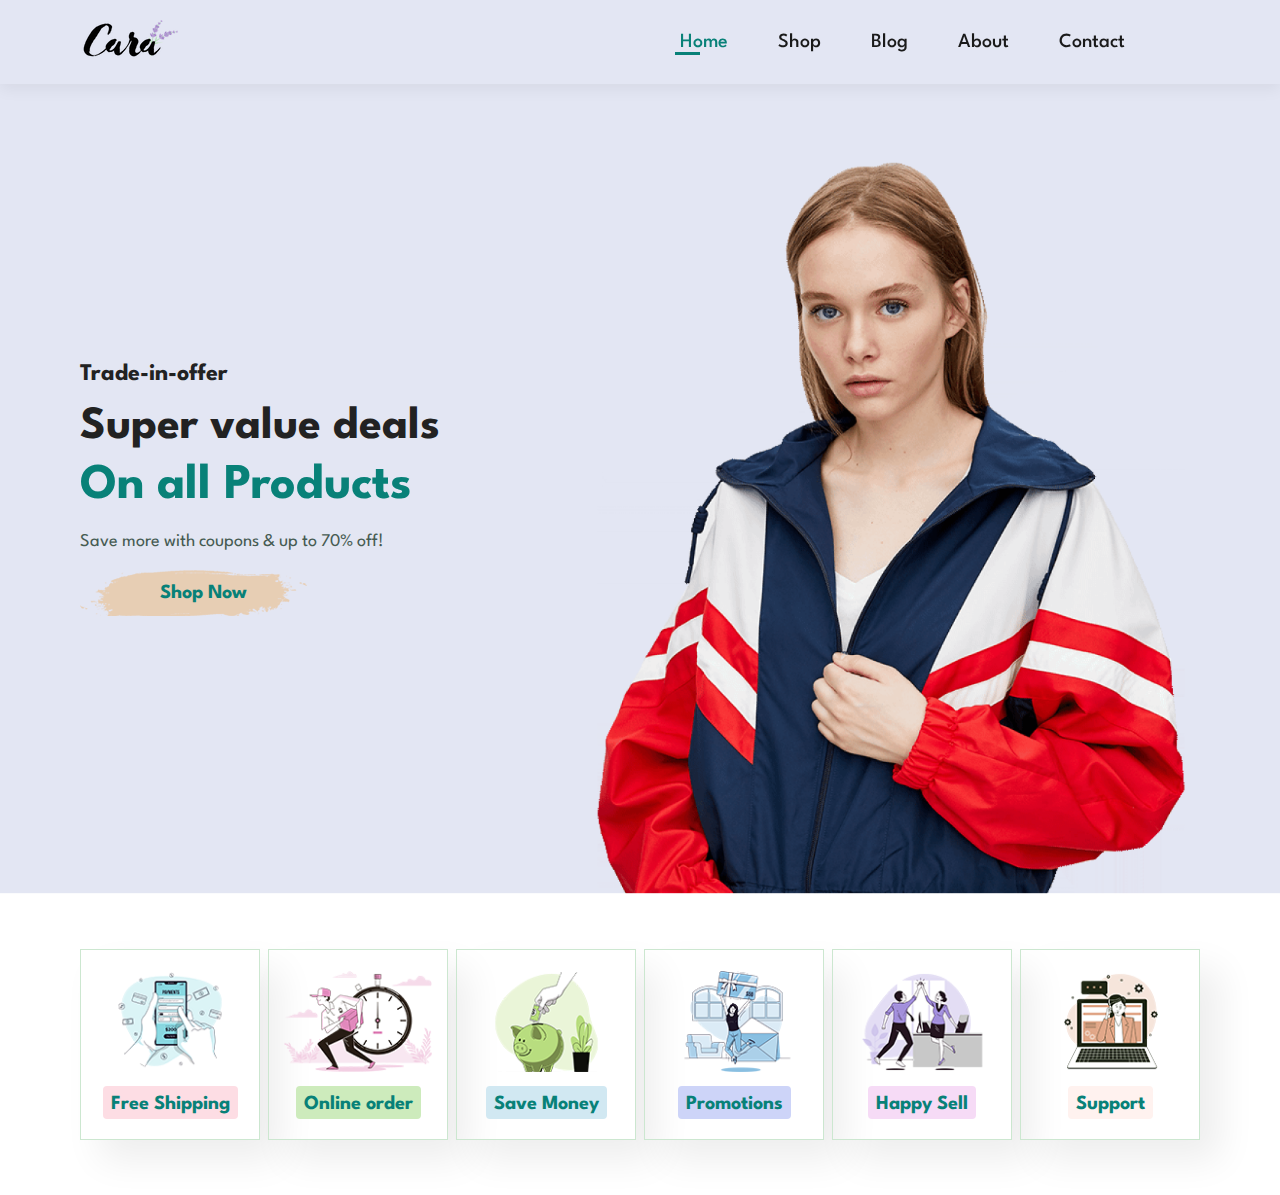
==== index.html @ bce22984 "Created hero section and features section and added some styling" ====
<!DOCTYPE html>
<html lang="en">
<head>
    <meta charset="UTF-8">
    <meta http-equiv="X-UA-Compatible" content="IE=edge">
    <meta name="viewport" content="width=device-width, initial-scale=1.0">
    <title>Document</title>
    <!-- CSS -->
    <link rel="stylesheet" href="style.css">
    <!-- Fontawesome -->
    <link rel="stylesheet" href="https://cdnjs.cloudflare.com/ajax/libs/font-awesome/6.4.0/css/all.min.css" integrity="sha512-iecdLmaskl7CVkqkXNQ/ZH/XLlvWZOJyj7Yy7tcenmpD1ypASozpmT/E0iPtmFIB46ZmdtAc9eNBvH0H/ZpiBw==" crossorigin="anonymous" referrerpolicy="no-referrer" />
</head>
<body>
    <!-- Header Section-->
    <section id="header">
        <a href="#"><img src="/img/logo.png"
            class="logo" alt=""></a>

            <div class="nav"></div>
            <ul id="navbar">
                <li></li>
                <li><a class="active" href="index.html">Home</a></li>
                <li><a href="shop.html">Shop</a></li>
                <li><a href="blog.html">Blog</a></li>
                <li><a href="about.html">About</a></li>
                <li><a href="contact.html">Contact</a></li>
                <li><a href="cart.html"><i class="fa-light fa-cart-shopping"></i></a></li>
            </ul>
    </section>

    <!-- Hero Section -->
    <section id="hero">
    <h4>Trade-in-offer</h4>
    <h2>Super value deals</h2>
    <h1>On all Products</h1>
    <p>Save more with coupons & up to 70% off!</p>
    <button>Shop Now</button>
</section>

    <!-- features section -->
    <section id="features">
        <div class="fe-box">
            <img src="/img/features/f1.png" alt="">
            <h6>Free Shipping</h6>
        </div>
        <div class="fe-box">
            <img src="/img/features/f2.png" alt="">
            <h6>Online order</h6>
        </div>
        <div class="fe-box">
            <img src="/img/features/f3.png" alt="">
            <h6>Save Money</h6>
        </div>
        <div class="fe-box">
            <img src="/img/features/f4.png" alt="">
            <h6>Promotions</h6>
        </div>
        <div class="fe-box">
            <img src="/img/features/f5.png" alt="">
            <h6>Happy Sell</h6>
        </div>
        <div class="fe-box">
            <img src="/img/features/f6.png" alt="">
            <h6>Support</h6>
        </div>
    </section>
    <!-- Script -->
    <script src="script.js"></script>
</body>
</html>
---- style.css ----
@import url('https://fonts.googleapis.com/css2?family=League+Spartan:wght@100;200;300;400;500;600;700;800;900&display=swap');
*{
    margin: 0;
    padding: 0;
    box-sizing: border-box;
    font-family: 'League Spartan', sans-serif;
}
h1{
    font-size: 50px;
    line-height: 64px;
    color: #222;
}
h2{
    font-size: 46px;
    line-height: 54px;
    color: #222;
}
h6{
    font-size: 20px;
    color: #222;
}
h4{
    font-size: 24px;
    color: #222;
}
p{
    font-size: 18px;
    color: #465b52;
    margin: 15px 0px 20px 0px;
}
body{
    width: 100%;
}
/* header start */
#header{
    display: flex;
    align-items: center;
    justify-content: space-between;
    padding: 20px 80px;
    background-color: #e3e6f3;
    box-shadow: 0 5px 15px rgba(0,0,0,0.06);
    z-index: 999;
    position: sticky;
    top: 0;
    left: 0;
}
#navbar{
    display: flex;
    align-items: center;
    justify-content: center;
}
#navbar li{
    list-style: none;
    padding:0 25px;
    position: relative;
}
#navbar li a{
    text-decoration: none;
    font-size: 20px;
    font-weight: 500;
    color: #1a1a1a;  
    cursor: pointer;
    transition: 0.3s ease;
}
#navbar li a:hover{
    color: #088178;
}
#navbar li a.active{
    color: #088178;
}
#navbar li a.active::before,
#navbar li a:hover::before{
    content:"";
    width: 25%;
    height: 3px;
    background: #088178;
    position: absolute;
    bottom: -4px;
    left: 20px;
}
/* hero section */
#hero{
    background-image: url(/img/hero4.png);
    width: 100%;
    height: 90vh;
    background-size: cover;
    background-position:top 25% right 0;
    padding:0px 80px;
    display: flex;
    flex-direction: column;
    align-items: flex-start;
    justify-content: center;

}
#hero h4{
    padding-bottom: 15px;
}
#hero h1{
color: #088178;
}
#hero button{
    background-image: url(/img/button.png);
    background-color: transparent;
    color: #088178;
    border: 0;
    padding: 14px 80px 14px 80px;
    background-repeat: no-repeat;
    cursor: pointer;
    font-size: 20px;
    font-weight: 700;
}
/* Features section */
#features{
    padding: 40px 80px;
    display: flex;
    align-items: center;
    justify-content: space-between;
    flex-wrap: wrap;
}
#features .fe-box{
    width: 180px;
    text-align: center;
    padding: 20px 15px;
    box-shadow: 20px 20px 35px rgba(0,0,0, 0.07);
    border: 1px solid #cce7d0;
    margin: 15px 0px;
    transition: 0.3s ease;
}
#features .fe-box:hover{
    box-shadow: 10px 10px 54px rgba(70,62,221,0.18);
}
#features .fe-box img{
    width: 100%;
    margin-bottom: 10px;
}
#features .fe-box h6{
    padding: 9px 8px 6px 8px;
    border-radius:4px ;
    color: #088178;
    background-color: #fddde4;
    display: inline-block;
}
#features .fe-box:nth-child(2) h6{
    background-color: #cdebbc;
}
#features .fe-box:nth-child(3) h6{
    background-color: #d1e8f2;
}
#features .fe-box:nth-child(4) h6{
    background-color: #cdd4f8;
}
#features .fe-box:nth-child(5) h6{
    background-color: #f6dbf6;
}
#features .fe-box:nth-child(6) h6{
    background-color: #fff2ef;
}
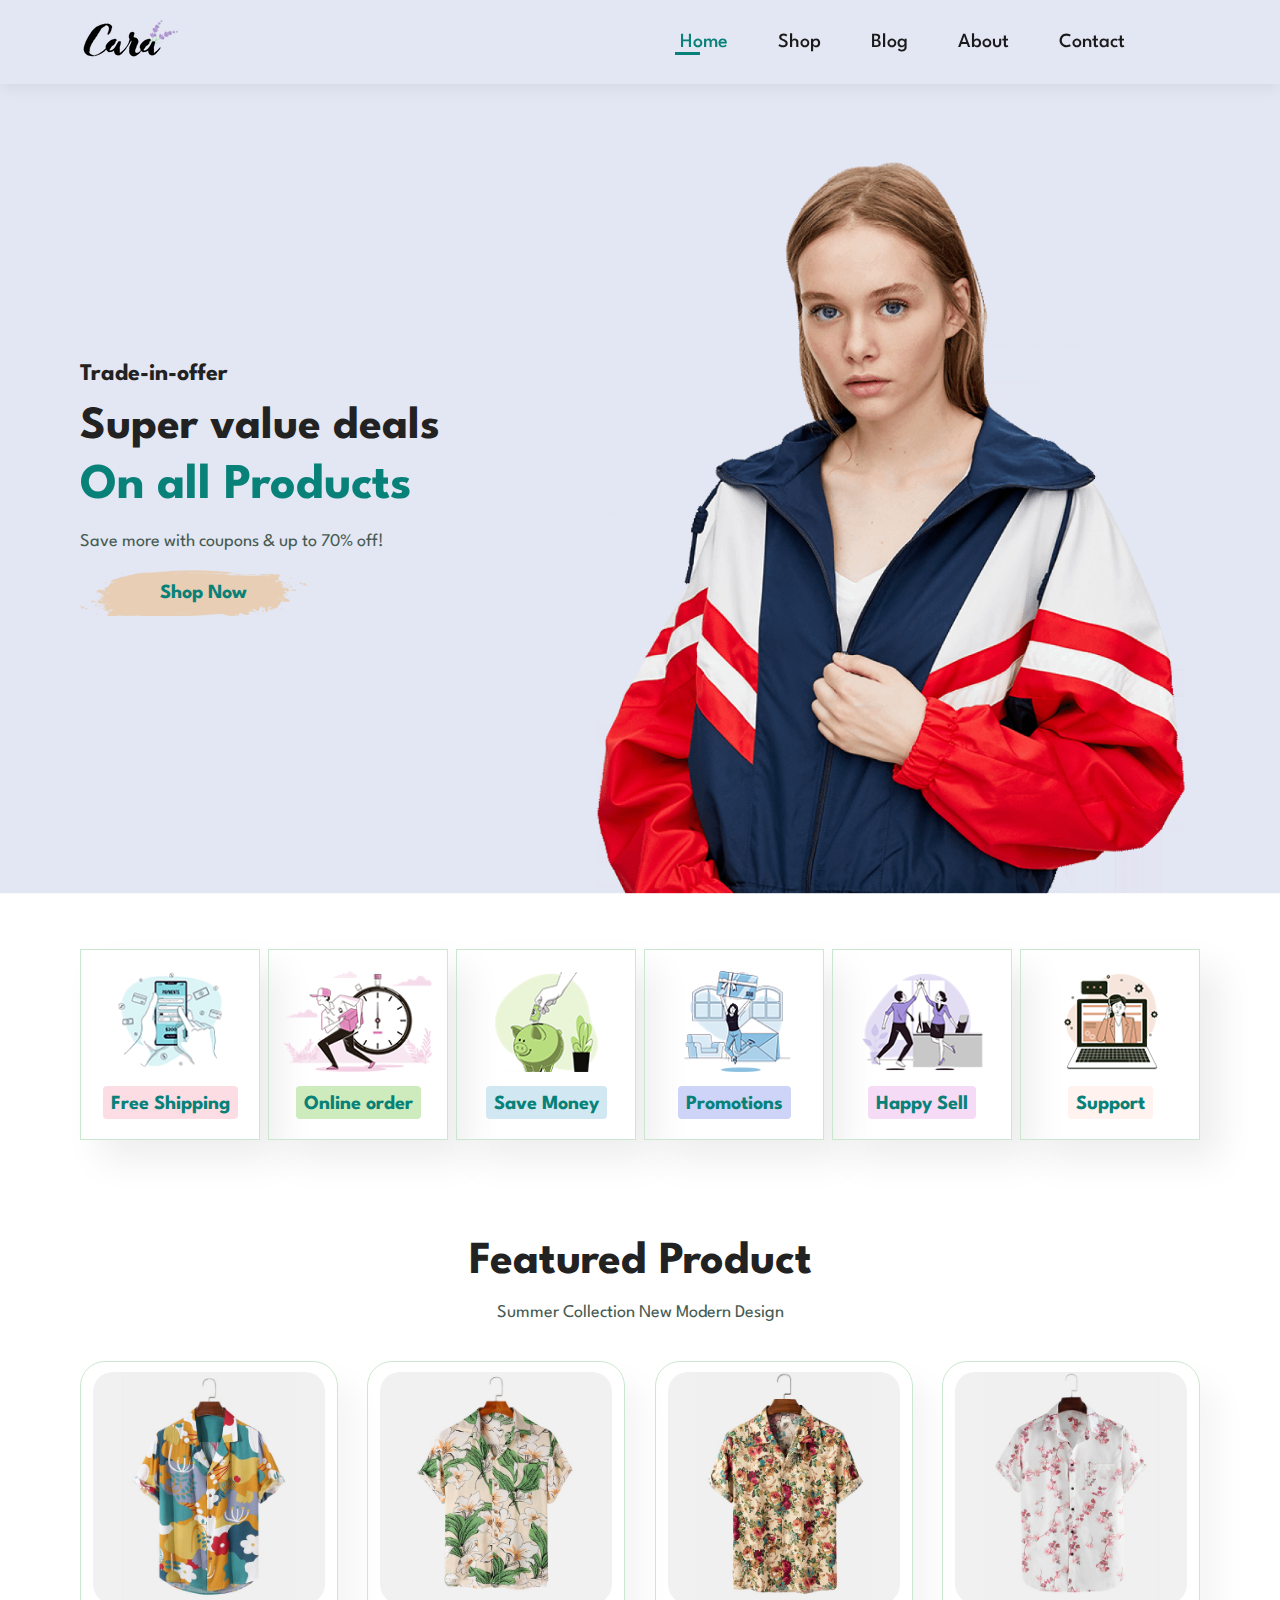
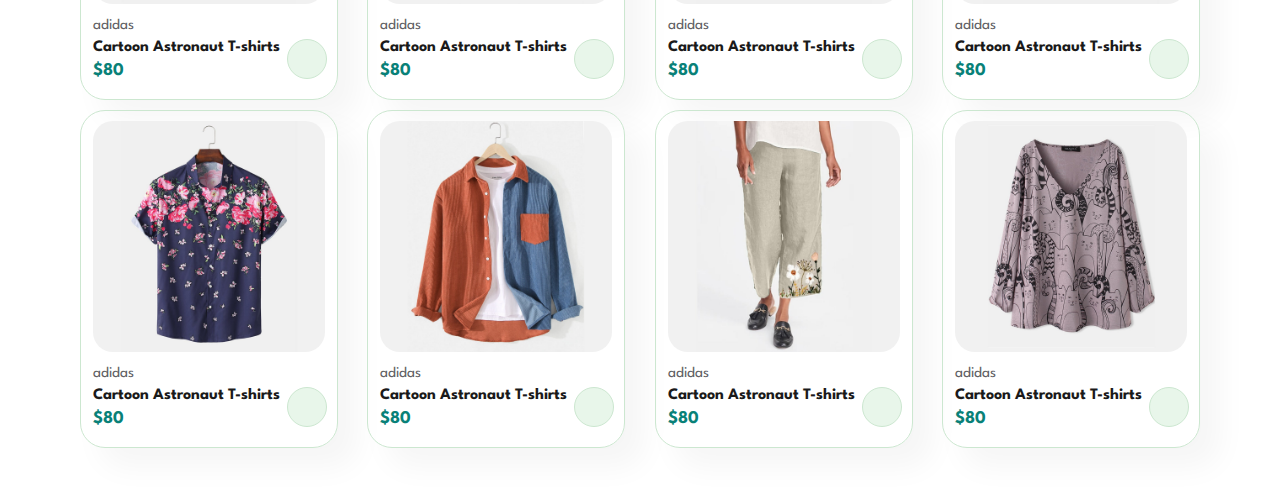
==== commit 16c95b19: "Created featured products section" ====
--- a/index.html
+++ b/index.html
@@ -64,6 +64,141 @@
             <h6>Support</h6>
         </div>
     </section>
+    
+    <section class="product1">
+    <h2>Featured Product</h2>
+    <p>Summer Collection New Modern Design</p>
+    <div class="pro-container">
+        <div class="prods">
+            <img src="/img/products/f1.jpg" alt="">
+            <div class="description">
+                <span>adidas</span>
+                <h5>Cartoon Astronaut T-shirts</h5>
+                <div class="stars">
+                    <i class="fa-solid fa-star"></i>
+                    <i class="fa-solid fa-star"></i>
+                    <i class="fa-solid fa-star"></i>
+                    <i class="fa-solid fa-star"></i>
+                    <i class="fa-solid fa-star"></i>
+                </div>
+                <h4>$80</h4>
+            </div>
+            <a href="#"><i class="fa-solid fa-cart-shopping cart"></i></a>
+        </div>
+        <div class="prods">
+            <img src="/img/products/f2.jpg" alt="">
+            <div class="description">
+                <span>adidas</span>
+                <h5>Cartoon Astronaut T-shirts</h5>
+                <div class="stars">
+                    <i class="fa-solid fa-star"></i>
+                    <i class="fa-solid fa-star"></i>
+                    <i class="fa-solid fa-star"></i>
+                    <i class="fa-solid fa-star"></i>
+                    <i class="fa-solid fa-star"></i>
+                </div>
+                <h4>$80</h4>
+            </div>
+            <a href="#"><i class="fa-solid fa-cart-shopping cart"></i></a>
+        </div>
+        <div class="prods">
+            <img src="/img/products/f3.jpg" alt="">
+            <div class="description">
+                <span>adidas</span>
+                <h5>Cartoon Astronaut T-shirts</h5>
+                <div class="stars">
+                    <i class="fa-solid fa-star"></i>
+                    <i class="fa-solid fa-star"></i>
+                    <i class="fa-solid fa-star"></i>
+                    <i class="fa-solid fa-star"></i>
+                    <i class="fa-solid fa-star"></i>
+                </div>
+                <h4>$80</h4>
+            </div>
+            <a href="#"><i class="fa-solid fa-cart-shopping cart"></i></a>
+        </div>
+        <div class="prods">
+            <img src="/img/products/f4.jpg" alt="">
+            <div class="description">
+                <span>adidas</span>
+                <h5>Cartoon Astronaut T-shirts</h5>
+                <div class="stars">
+                    <i class="fa-solid fa-star"></i>
+                    <i class="fa-solid fa-star"></i>
+                    <i class="fa-solid fa-star"></i>
+                    <i class="fa-solid fa-star"></i>
+                    <i class="fa-solid fa-star"></i>
+                </div>
+                <h4>$80</h4>
+            </div>
+            <a href="#"><i class="fa-solid fa-cart-shopping cart"></i></a>
+        </div>
+        <div class="prods">
+            <img src="/img/products/f5.jpg" alt="">
+            <div class="description">
+                <span>adidas</span>
+                <h5>Cartoon Astronaut T-shirts</h5>
+                <div class="stars">
+                    <i class="fa-solid fa-star"></i>
+                    <i class="fa-solid fa-star"></i>
+                    <i class="fa-solid fa-star"></i>
+                    <i class="fa-solid fa-star"></i>
+                    <i class="fa-solid fa-star"></i>
+                </div>
+                <h4>$80</h4>
+            </div>
+            <a href="#"><i class="fa-solid fa-cart-shopping cart"></i></a>
+        </div>
+        <div class="prods">
+            <img src="/img/products/f6.jpg" alt="">
+            <div class="description">
+                <span>adidas</span>
+                <h5>Cartoon Astronaut T-shirts</h5>
+                <div class="stars">
+                    <i class="fa-solid fa-star"></i>
+                    <i class="fa-solid fa-star"></i>
+                    <i class="fa-solid fa-star"></i>
+                    <i class="fa-solid fa-star"></i>
+                    <i class="fa-solid fa-star"></i>
+                </div>
+                <h4>$80</h4>
+            </div>
+            <a href="#"><i class="fa-solid fa-cart-shopping cart"></i></a>
+        </div>
+        <div class="prods">
+            <img src="/img/products/f7.jpg" alt="">
+            <div class="description">
+                <span>adidas</span>
+                <h5>Cartoon Astronaut T-shirts</h5>
+                <div class="stars">
+                    <i class="fa-solid fa-star"></i>
+                    <i class="fa-solid fa-star"></i>
+                    <i class="fa-solid fa-star"></i>
+                    <i class="fa-solid fa-star"></i>
+                    <i class="fa-solid fa-star"></i>
+                </div>
+                <h4>$80</h4>
+            </div>
+            <a href="#"><i class="fa-solid fa-cart-shopping cart"></i></a>
+        </div>
+        <div class="prods">
+            <img src="/img/products/f8.jpg" alt="">
+            <div class="description">
+                <span>adidas</span>
+                <h5>Cartoon Astronaut T-shirts</h5>
+                <div class="stars">
+                    <i class="fa-solid fa-star"></i>
+                    <i class="fa-solid fa-star"></i>
+                    <i class="fa-solid fa-star"></i>
+                    <i class="fa-solid fa-star"></i>
+                    <i class="fa-solid fa-star"></i>
+                </div>
+                <h4>$80</h4>
+            </div>
+            <a href="#"><i class="fa-solid fa-cart-shopping cart"></i></a>
+        </div>
+    </div>
+</section>
     <!-- Script -->
     <script src="script.js"></script>
 </body>
--- a/style.css
+++ b/style.css
@@ -155,4 +155,70 @@
 }
 #features .fe-box:nth-child(6) h6{
     background-color: #fff2ef;
+}
+
+.product1{
+    padding: 40px 80px;
+    text-align: center;
+}
+.product1 .pro-container{
+    display: flex;
+    justify-content: space-between;
+    padding-top: 20px;
+    flex-wrap: wrap;
+    gap: 10px;
+}
+.product1 .prods {
+    position: relative;
+    width:23%;
+    min-width: 250px;
+    padding: 10px 12px;
+    border: 1px solid #cce7d0;
+    border-radius: 25px;
+    cursor: pointer;
+    box-shadow: 20px 20px 30px rgba(0,0,0, 0.04);
+    transition: 0.2s ease;
+}
+.product1 .prods:hover{
+    box-shadow: 20px 20px 30px rgba(0,0,0,0.06);
+}
+.product1 .prods img{
+    width:100%;
+    border-radius: 20px;
+}
+.product1 .prods .description{
+    text-align: start;
+    padding: 10px 0;
+}
+.product1 .prods .description span{
+    font-size: 15px;
+    color: #606063;
+}
+.product1 .prods .description h5{
+    padding-top: 7px;
+    color: #1a1a1a;
+    font-size: 16px;
+}
+.product1 .prods .description i{
+    font-size: 14px;
+    color: #ffd91c;
+}
+.product1 .prods .description h4{
+    padding-top: 7px;
+    font-size:18px ;
+    font-weight: 700;
+    color: #088178;
+}
+.prods .cart{
+    width: 40px;
+    height: 40px;
+    border-radius: 50px;
+    background-color:#e8f6ea ;
+    line-height: 40px;
+    font-weight: 500;
+    color: #088178;
+    border: 1px solid #cce7d0;
+    position: absolute;
+    bottom: 20px;
+    right: 10px;
 }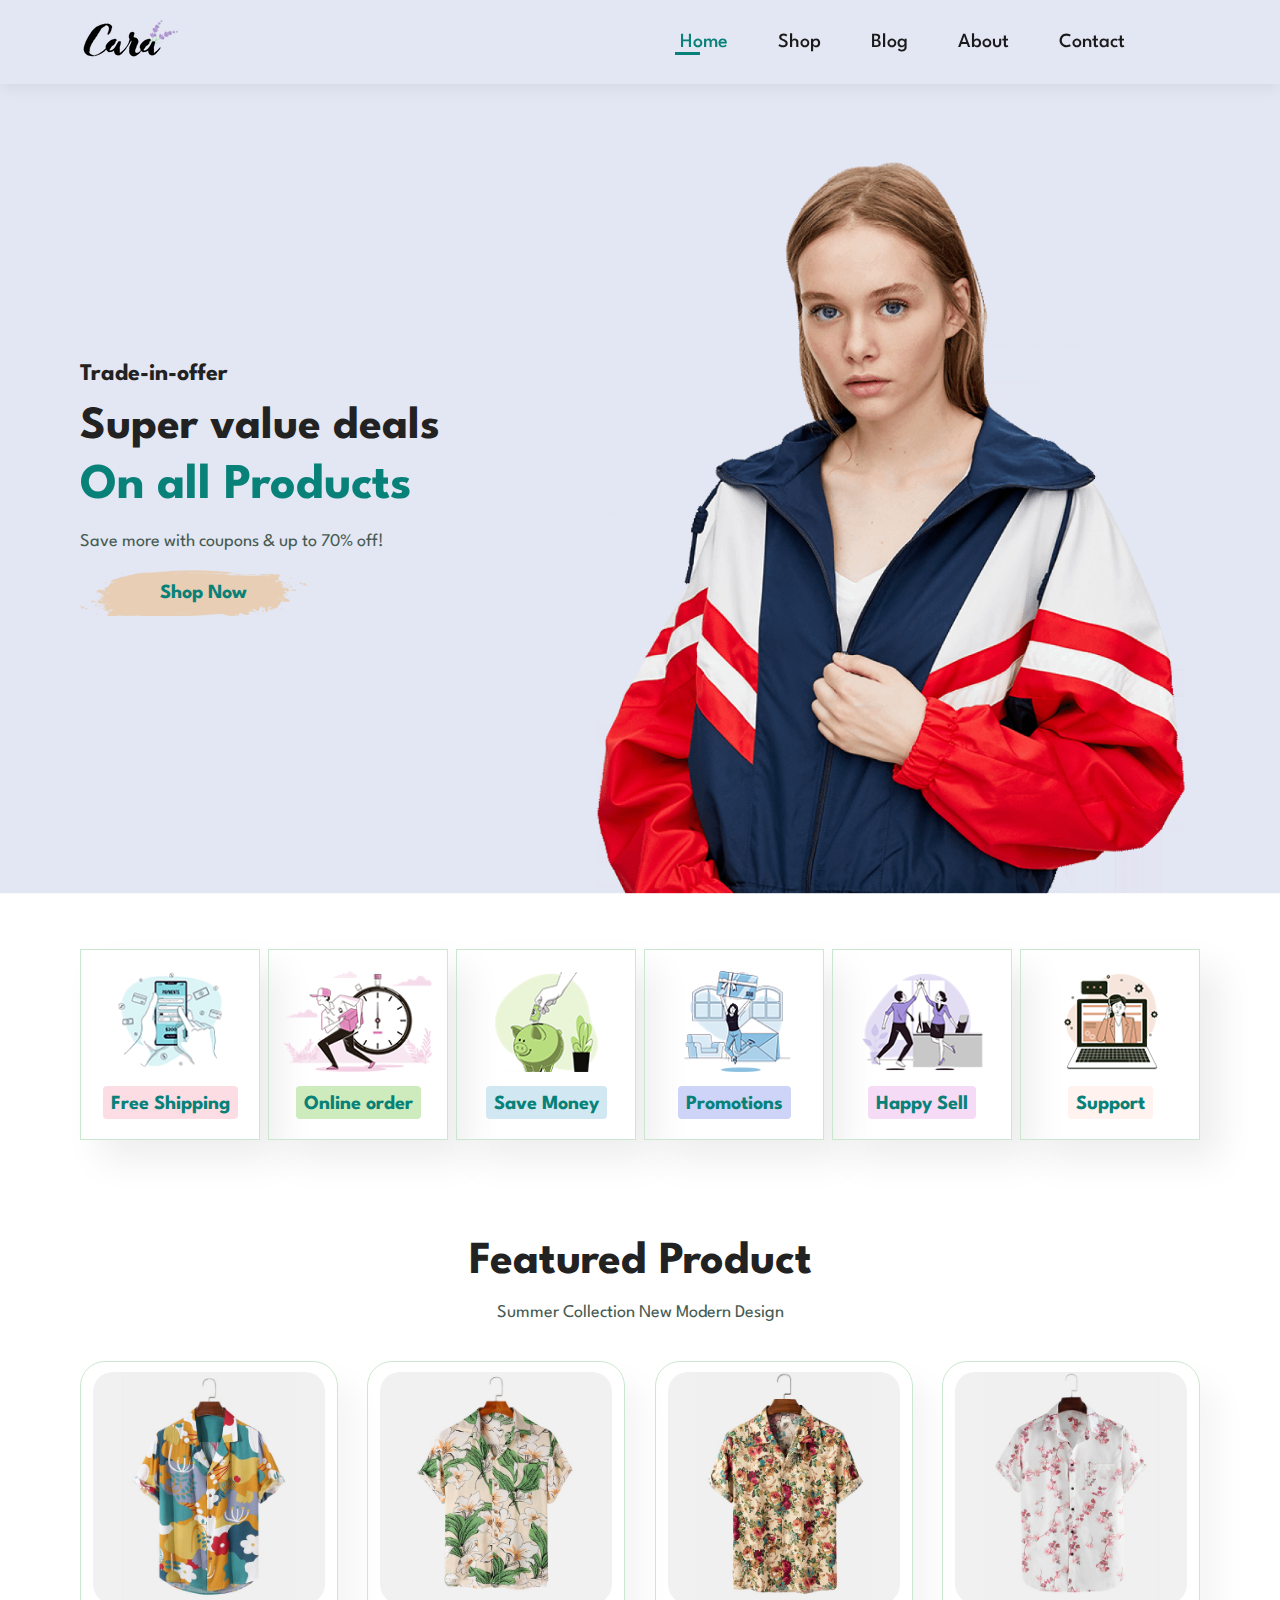
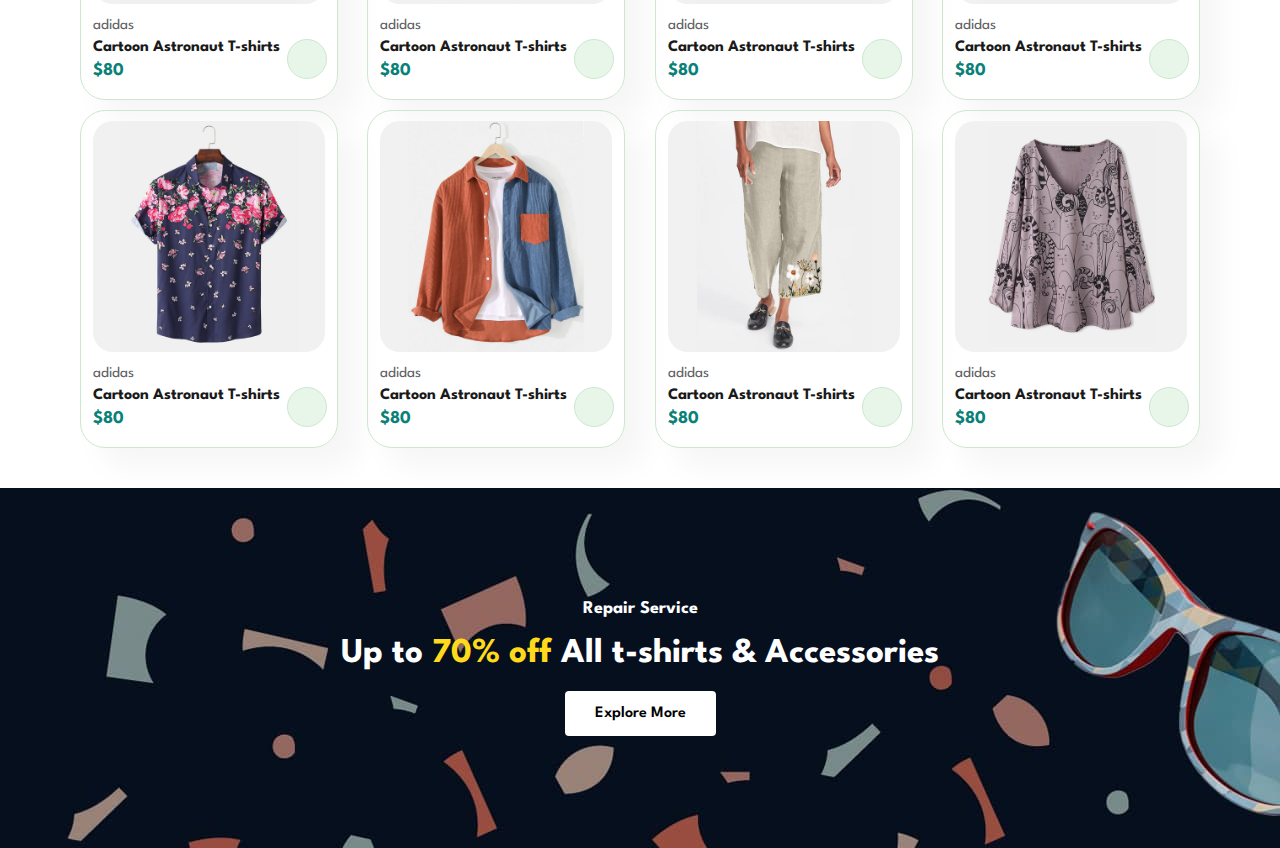
==== commit 3c36eb21: "Created Sale Banner section" ====
--- a/index.html
+++ b/index.html
@@ -199,6 +199,12 @@
         </div>
     </div>
 </section>
+
+<section class="banner">
+    <h4>Repair Service</h4>
+    <h2>Up to <span>70% off</span> All t-shirts & Accessories</h2>
+    <button class="simple">Explore More</button>
+</section>
     <!-- Script -->
     <script src="script.js"></script>
 </body>
--- a/style.css
+++ b/style.css
@@ -28,6 +28,18 @@
     font-size: 18px;
     color: #465b52;
     margin: 15px 0px 20px 0px;
+}
+button.simple{
+    background-color: white;
+    color: black;
+    padding: 15px 30px;
+    font-size: 16px;
+    font-weight: 600;
+    border-radius: 4px;
+    cursor: pointer;
+    border: none;
+    outline: none;
+    transition: 0.2s ease;
 }
 body{
     width: 100%;
@@ -221,4 +233,33 @@
     position: absolute;
     bottom: 20px;
     right: 10px;
+}
+/* Banner */
+.banner{
+    padding: 40px 0px;
+    display: flex;
+    align-items: center;
+    justify-content: center;
+    flex-direction: column;
+    background-image: url(/img/banner/b2.jpg);
+    width: 100%;
+    height: 40vh;
+    background-size: cover;
+}
+.banner h4{
+    color: white;
+    font-size: 18px;
+}
+.banner h2{
+    color: white;
+    font-size: 35px;
+    font-weight: 700;
+    padding: 10px 0;
+}
+.banner h2 span{
+    color: #ffd91c;
+}
+.banner button:hover{
+    background: #088178;
+    color: white;
 }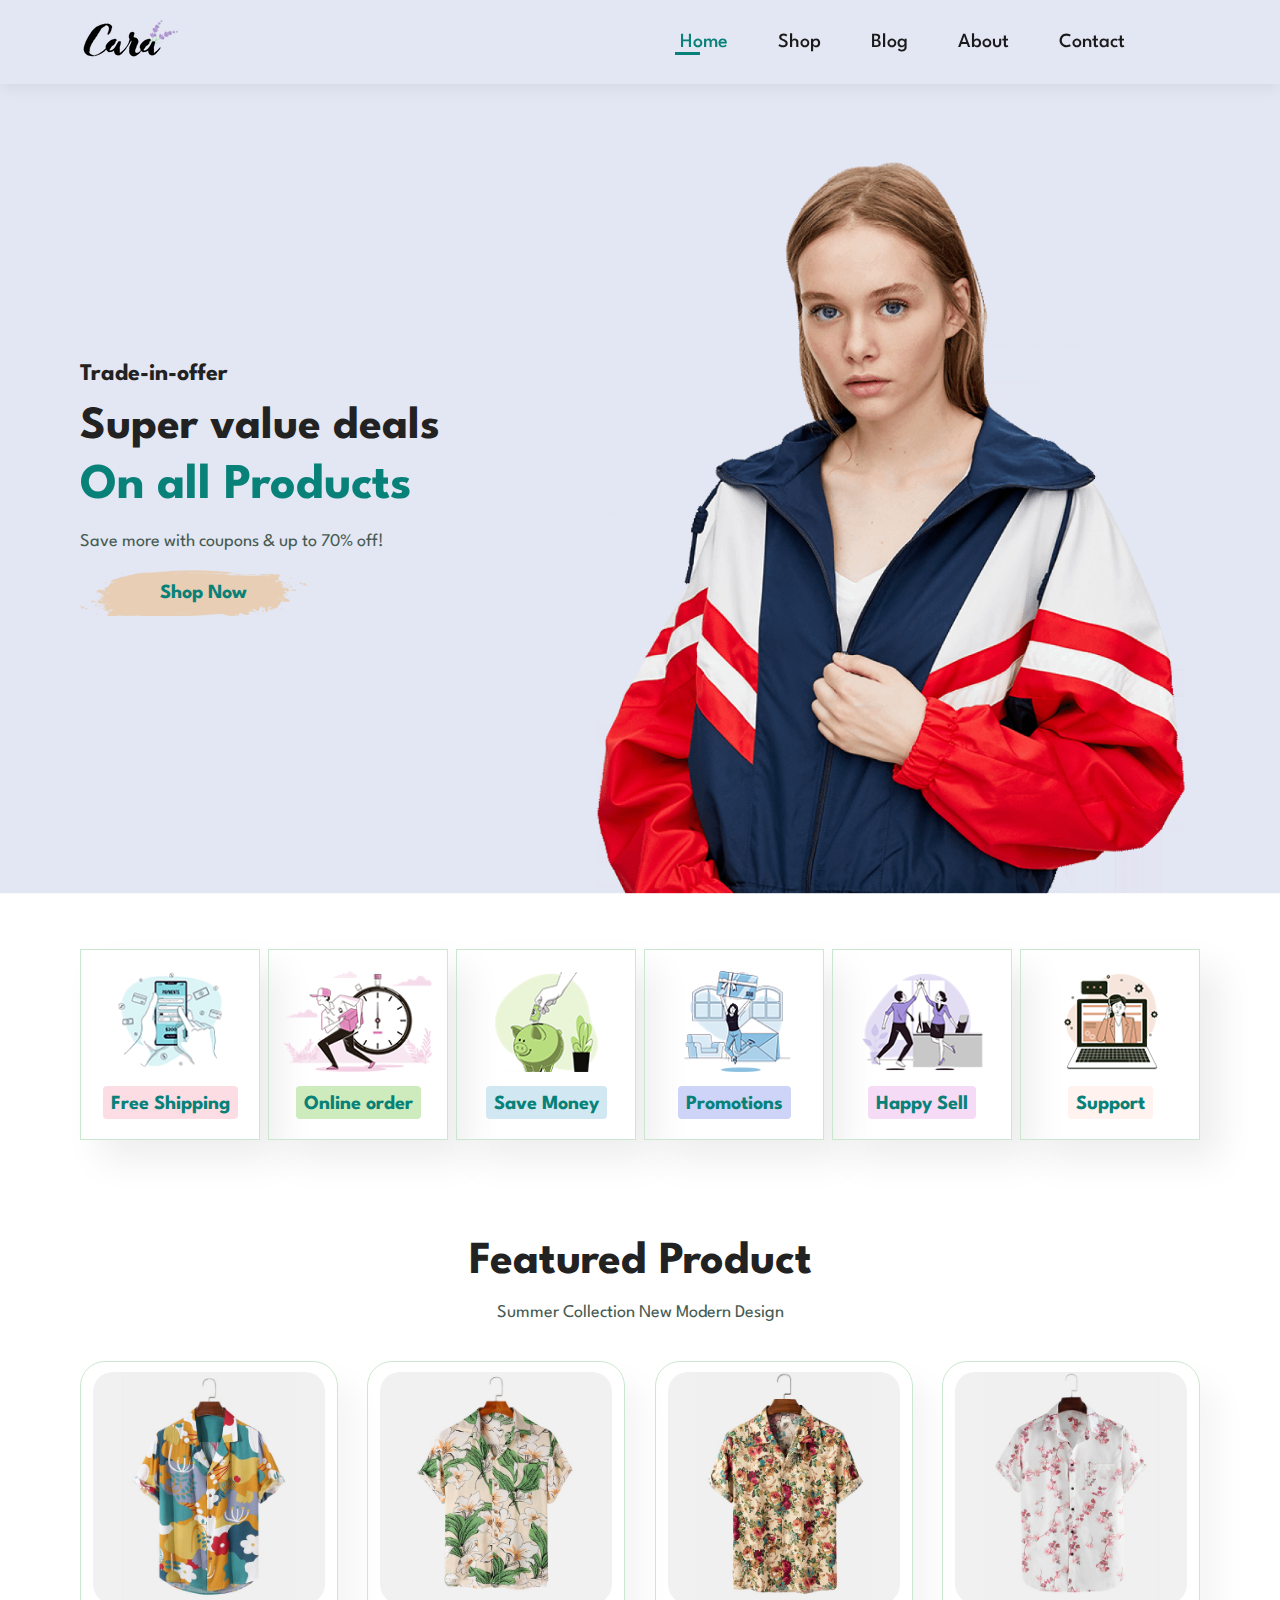
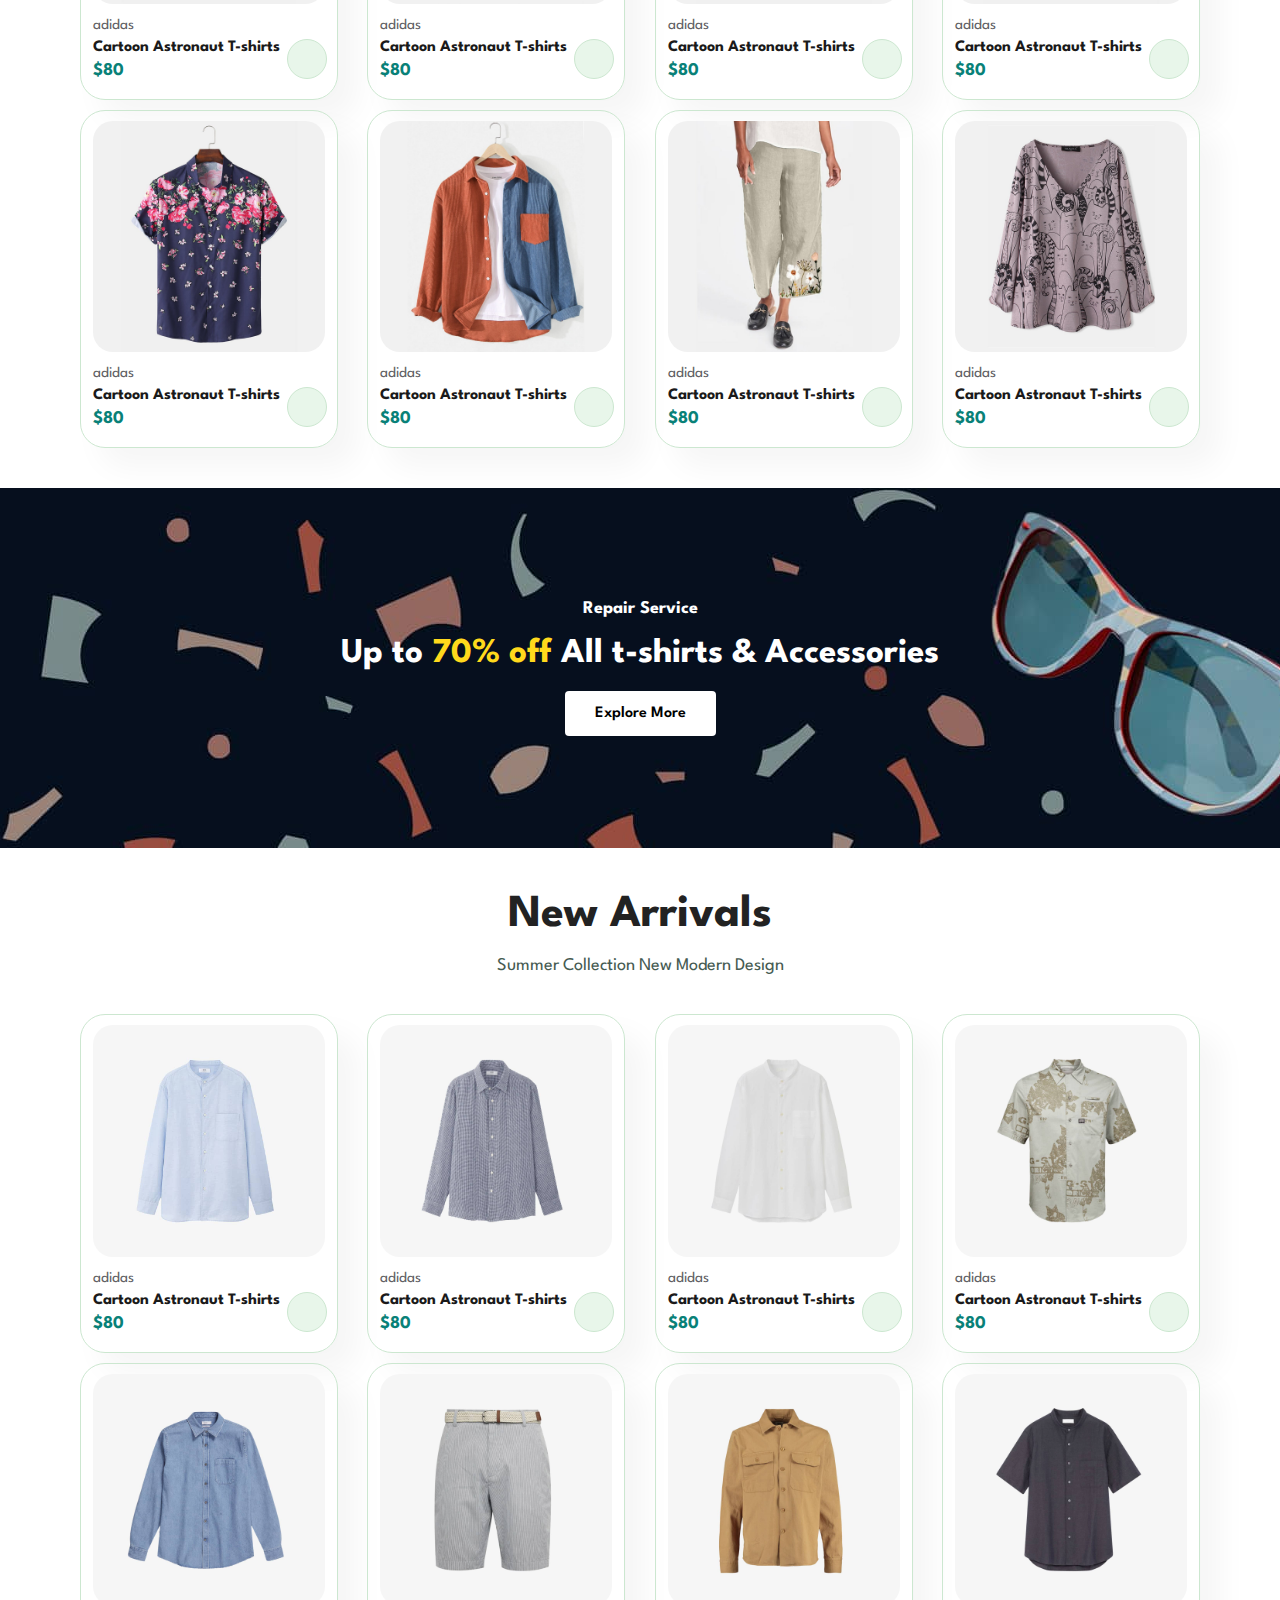
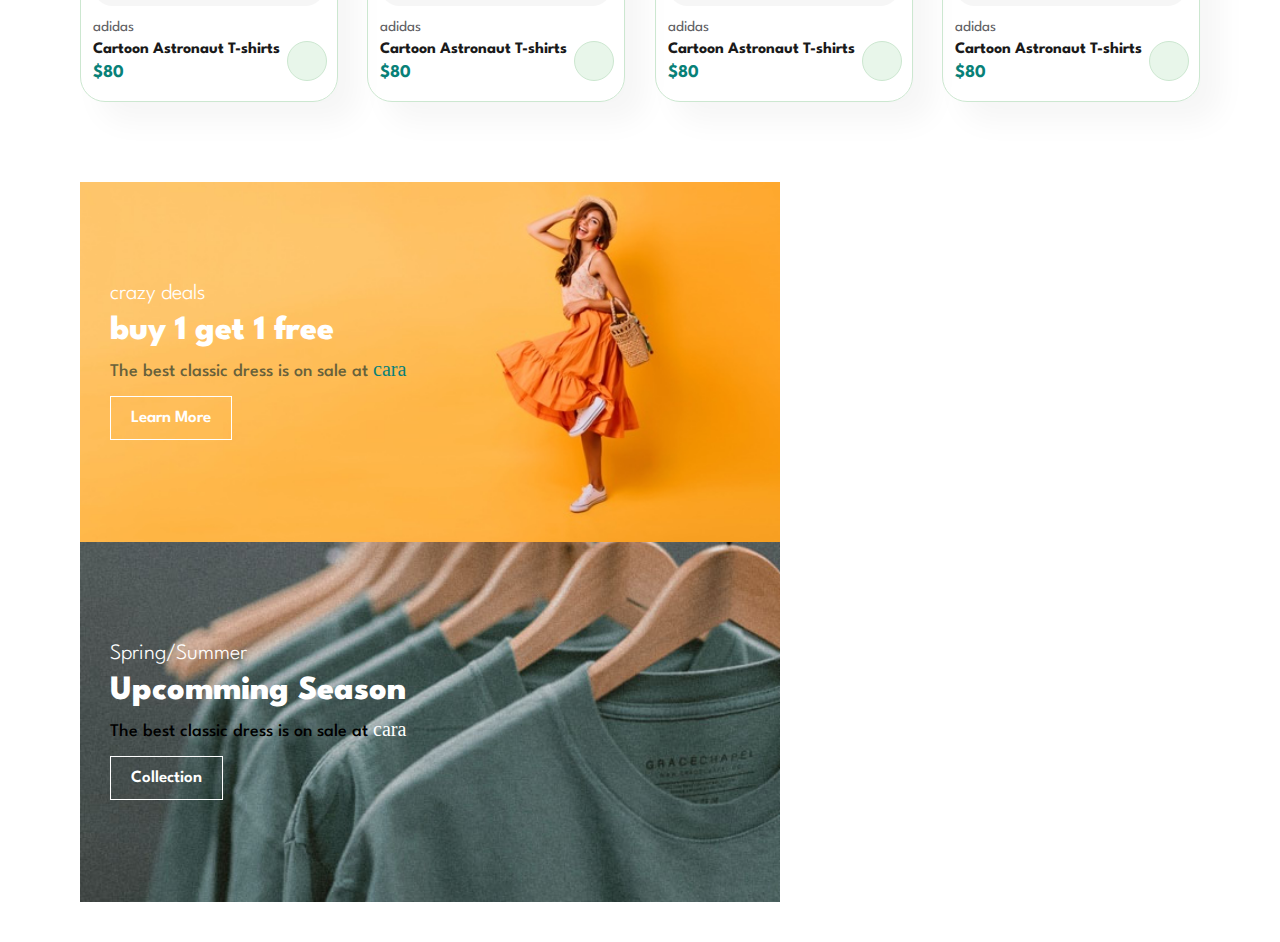
==== commit a1c452da: "Added some more product specification banner" ====
--- a/index.html
+++ b/index.html
@@ -64,7 +64,7 @@
             <h6>Support</h6>
         </div>
     </section>
-    
+    <!-- Product Section -->
     <section class="product1">
     <h2>Featured Product</h2>
     <p>Summer Collection New Modern Design</p>
@@ -199,12 +199,162 @@
         </div>
     </div>
 </section>
-
+<!-- Banner Section -->
 <section class="banner">
     <h4>Repair Service</h4>
     <h2>Up to <span>70% off</span> All t-shirts & Accessories</h2>
     <button class="simple">Explore More</button>
 </section>
+<!-- Arrival section -->
+<section class="product1">
+    <h2>New Arrivals</h2>
+    <p>Summer Collection New Modern Design</p>
+    <div class="pro-container">
+        <div class="prods">
+            <img src="/img/products/n1.jpg" alt="">
+            <div class="description">
+                <span>adidas</span>
+                <h5>Cartoon Astronaut T-shirts</h5>
+                <div class="stars">
+                    <i class="fa-solid fa-star"></i>
+                    <i class="fa-solid fa-star"></i>
+                    <i class="fa-solid fa-star"></i>
+                    <i class="fa-solid fa-star"></i>
+                    <i class="fa-solid fa-star"></i>
+                </div>
+                <h4>$80</h4>
+            </div>
+            <a href="#"><i class="fa-solid fa-cart-shopping cart"></i></a>
+        </div>
+        <div class="prods">
+            <img src="/img/products/n2.jpg" alt="">
+            <div class="description">
+                <span>adidas</span>
+                <h5>Cartoon Astronaut T-shirts</h5>
+                <div class="stars">
+                    <i class="fa-solid fa-star"></i>
+                    <i class="fa-solid fa-star"></i>
+                    <i class="fa-solid fa-star"></i>
+                    <i class="fa-solid fa-star"></i>
+                    <i class="fa-solid fa-star"></i>
+                </div>
+                <h4>$80</h4>
+            </div>
+            <a href="#"><i class="fa-solid fa-cart-shopping cart"></i></a>
+        </div>
+        <div class="prods">
+            <img src="/img/products/n3.jpg" alt="">
+            <div class="description">
+                <span>adidas</span>
+                <h5>Cartoon Astronaut T-shirts</h5>
+                <div class="stars">
+                    <i class="fa-solid fa-star"></i>
+                    <i class="fa-solid fa-star"></i>
+                    <i class="fa-solid fa-star"></i>
+                    <i class="fa-solid fa-star"></i>
+                    <i class="fa-solid fa-star"></i>
+                </div>
+                <h4>$80</h4>
+            </div>
+            <a href="#"><i class="fa-solid fa-cart-shopping cart"></i></a>
+        </div>
+        <div class="prods">
+            <img src="/img/products/n4.jpg" alt="">
+            <div class="description">
+                <span>adidas</span>
+                <h5>Cartoon Astronaut T-shirts</h5>
+                <div class="stars">
+                    <i class="fa-solid fa-star"></i>
+                    <i class="fa-solid fa-star"></i>
+                    <i class="fa-solid fa-star"></i>
+                    <i class="fa-solid fa-star"></i>
+                    <i class="fa-solid fa-star"></i>
+                </div>
+                <h4>$80</h4>
+            </div>
+            <a href="#"><i class="fa-solid fa-cart-shopping cart"></i></a>
+        </div>
+        <div class="prods">
+            <img src="/img/products/n5.jpg" alt="">
+            <div class="description">
+                <span>adidas</span>
+                <h5>Cartoon Astronaut T-shirts</h5>
+                <div class="stars">
+                    <i class="fa-solid fa-star"></i>
+                    <i class="fa-solid fa-star"></i>
+                    <i class="fa-solid fa-star"></i>
+                    <i class="fa-solid fa-star"></i>
+                    <i class="fa-solid fa-star"></i>
+                </div>
+                <h4>$80</h4>
+            </div>
+            <a href="#"><i class="fa-solid fa-cart-shopping cart"></i></a>
+        </div>
+        <div class="prods">
+            <img src="/img/products/n6.jpg" alt="">
+            <div class="description">
+                <span>adidas</span>
+                <h5>Cartoon Astronaut T-shirts</h5>
+                <div class="stars">
+                    <i class="fa-solid fa-star"></i>
+                    <i class="fa-solid fa-star"></i>
+                    <i class="fa-solid fa-star"></i>
+                    <i class="fa-solid fa-star"></i>
+                    <i class="fa-solid fa-star"></i>
+                </div>
+                <h4>$80</h4>
+            </div>
+            <a href="#"><i class="fa-solid fa-cart-shopping cart"></i></a>
+        </div>
+        <div class="prods">
+            <img src="/img/products/n7.jpg" alt="">
+            <div class="description">
+                <span>adidas</span>
+                <h5>Cartoon Astronaut T-shirts</h5>
+                <div class="stars">
+                    <i class="fa-solid fa-star"></i>
+                    <i class="fa-solid fa-star"></i>
+                    <i class="fa-solid fa-star"></i>
+                    <i class="fa-solid fa-star"></i>
+                    <i class="fa-solid fa-star"></i>
+                </div>
+                <h4>$80</h4>
+            </div>
+            <a href="#"><i class="fa-solid fa-cart-shopping cart"></i></a>
+        </div>
+        <div class="prods">
+            <img src="/img/products/n8.jpg" alt="">
+            <div class="description">
+                <span>adidas</span>
+                <h5>Cartoon Astronaut T-shirts</h5>
+                <div class="stars">
+                    <i class="fa-solid fa-star"></i>
+                    <i class="fa-solid fa-star"></i>
+                    <i class="fa-solid fa-star"></i>
+                    <i class="fa-solid fa-star"></i>
+                    <i class="fa-solid fa-star"></i>
+                </div>
+                <h4>$80</h4>
+            </div>
+            <a href="#"><i class="fa-solid fa-cart-shopping cart"></i></a>
+        </div>
+    </div>
+</section>
+<!-- Offer banners -->
+<section class="sm-banners">
+    <div class="banner-box">
+        <h4>crazy deals</h4>
+        <h2>buy 1 get 1 free</h2>
+        <span>The best classic dress is on sale at <span>cara</span></span>
+        <button>Learn More</button>
+    </div>
+    <div class="banner-box banner-box2">
+        <h4>Spring/Summer</h4>
+        <h2>Upcomming Season</h2>
+        <span>The best classic dress is on sale at <span>cara</span></span>
+        <button>Collection</button>
+    </div>
+</section>
     <!-- Script -->
     <script src="script.js"></script>
 </body>
--- a/style.css
+++ b/style.css
@@ -245,6 +245,7 @@
     width: 100%;
     height: 40vh;
     background-size: cover;
+    background-position: center;
 }
 .banner h4{
     color: white;
@@ -262,4 +263,71 @@
 .banner button:hover{
     background: #088178;
     color: white;
-}+}
+/* Offer banners */
+.sm-banners{
+    padding: 40px 80px;
+    display: flex;
+    justify-content: space-between;
+    flex-wrap: wrap;
+}
+.sm-banners .banner-box{
+    display: flex;
+    align-items: flex-start;
+    justify-content: center;
+    flex-direction: column;
+    background-image: url(/img/banner/b17.jpg);
+    min-width: 700px;
+    height: 40vh;
+    background-size: cover;
+    background-position: center;
+    padding: 30px;
+
+}
+.sm-banners .banner-box2{
+    background-image: url(/img/banner/b10.jpg);
+}
+.sm-banners .banner-box:hover button{
+ background: #088178;
+    color: white;
+    border: none;
+}
+.sm-banners h4{
+    color: white;
+    font-size: 22px;
+    font-weight: 300;
+}
+.sm-banners h2{
+    color: white;
+    font-size: 34px;
+    font-weight: 800;
+}
+.sm-banners span{
+    color: #68613b;
+    font-size: 18px;
+    font-weight: 500;
+    margin-bottom: 15px;
+}
+.sm-banners span span{
+    color:#088178;
+    font-size: 20px;
+    font-weight: 500;
+    font-family: Cambria, Cochin, Georgia, Times, 'Times New Roman', serif;
+}
+.sm-banners .banner-box2 span span{
+    color:#ffffff;
+}
+.banner-box2 span{
+    color: black;
+}
+.sm-banners button{
+    background-color: transparent;
+    color: white;
+    padding: 13px 20px;
+    font-size: 17px;
+    font-weight: 600;
+    cursor: pointer;
+    border: 1px solid white;
+    outline: none;
+    transition: 0.2s ease;
+}
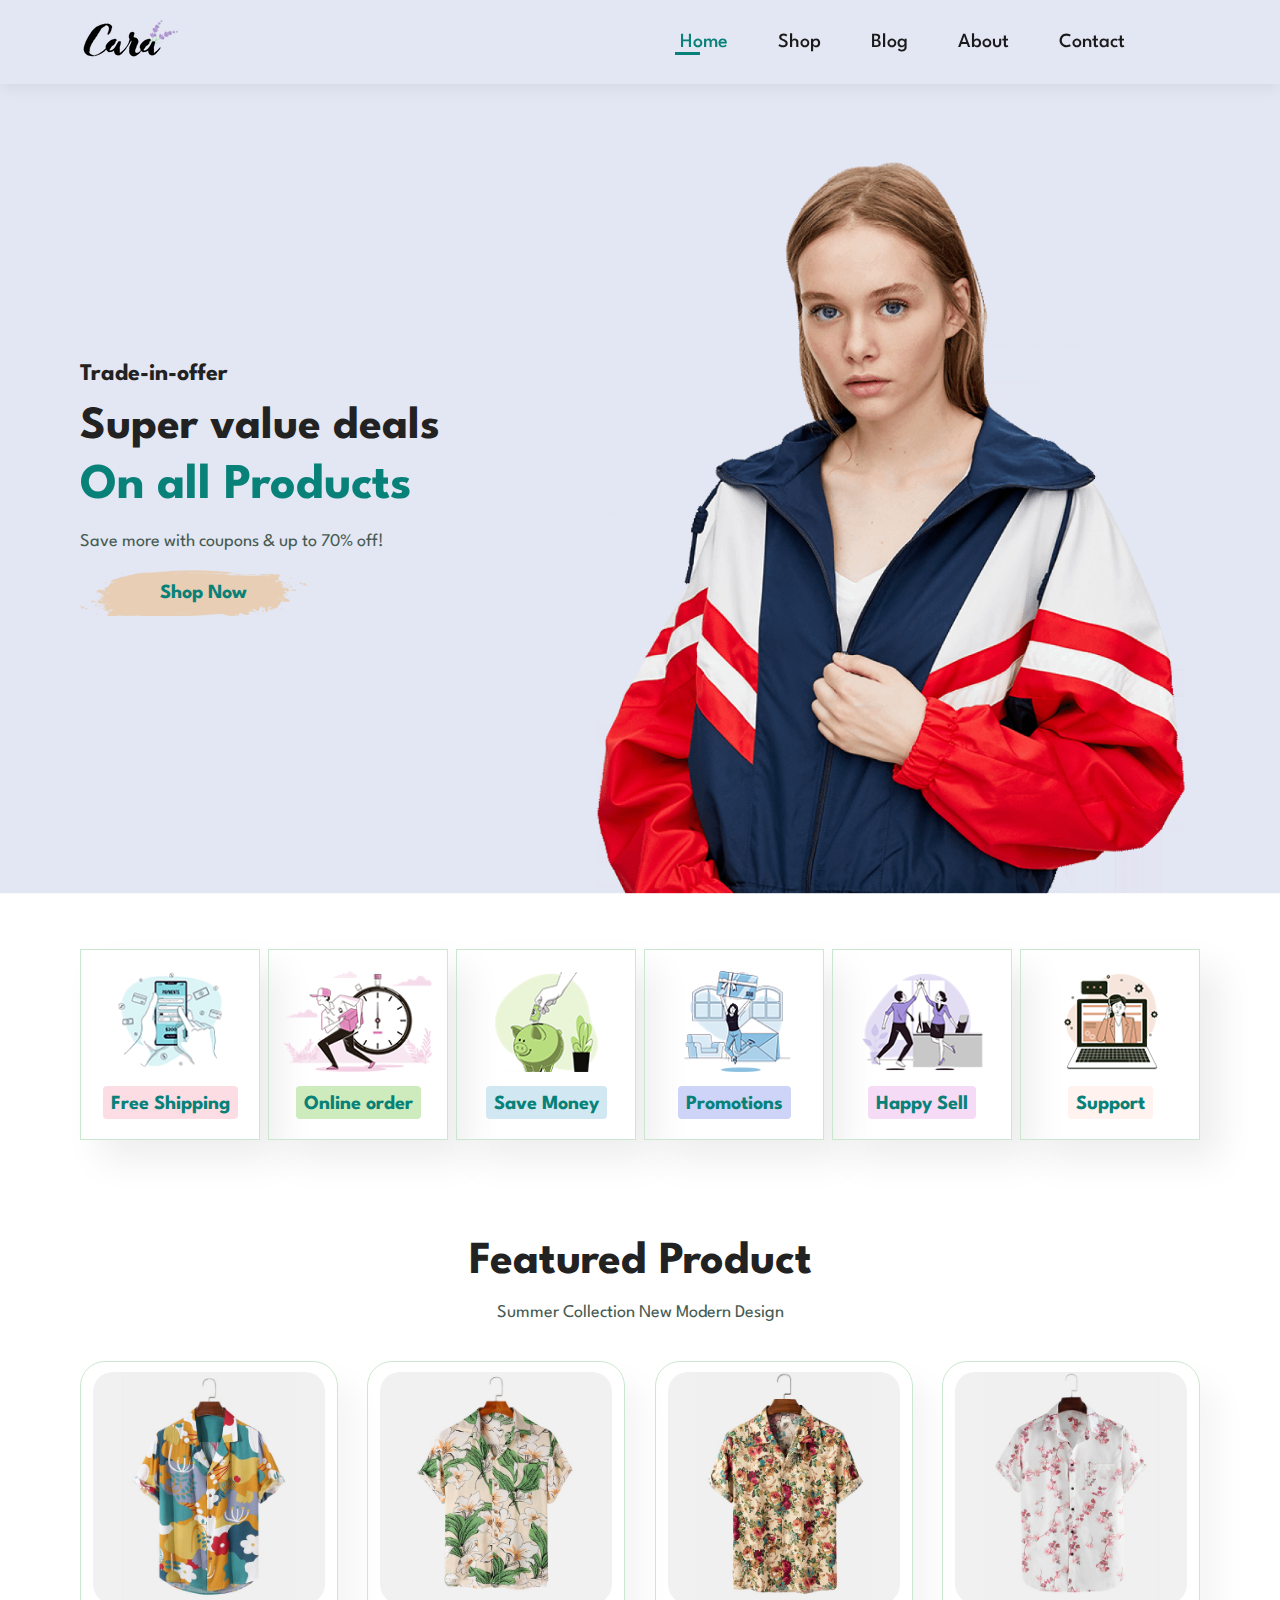
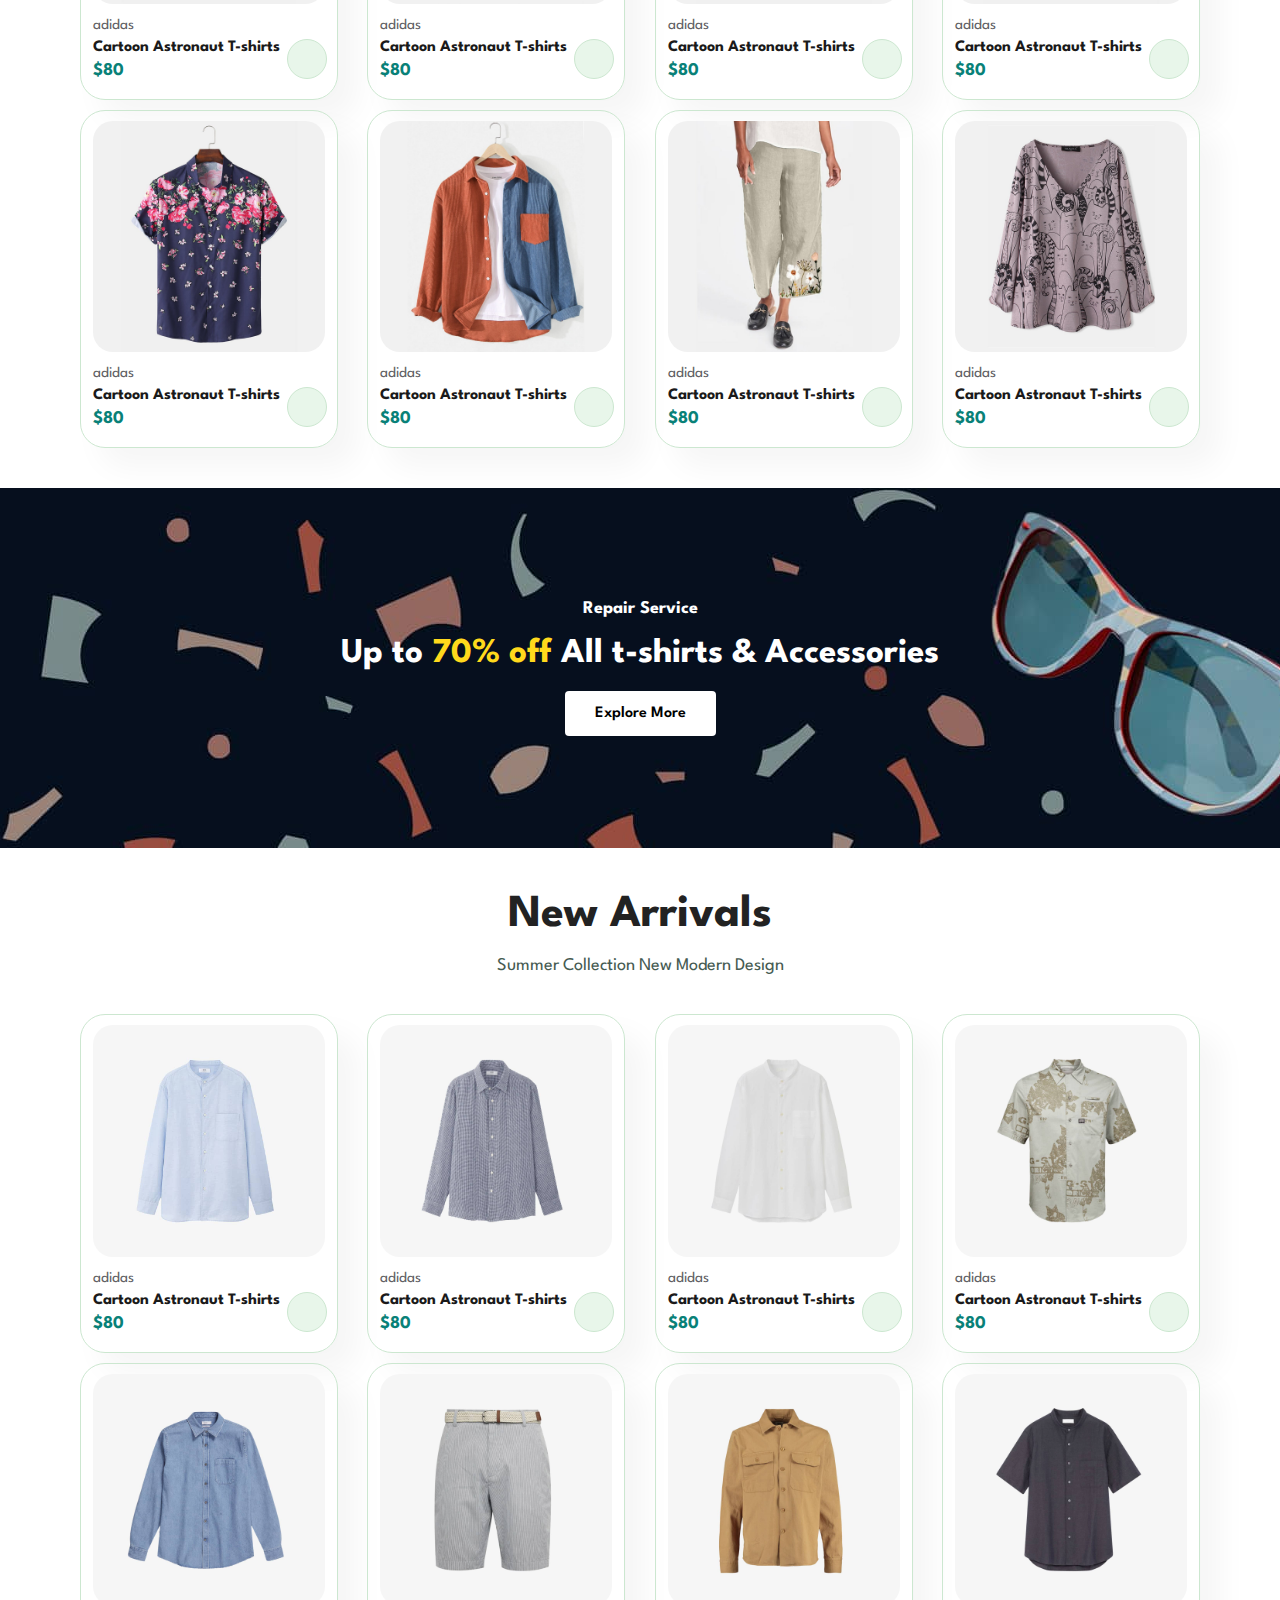
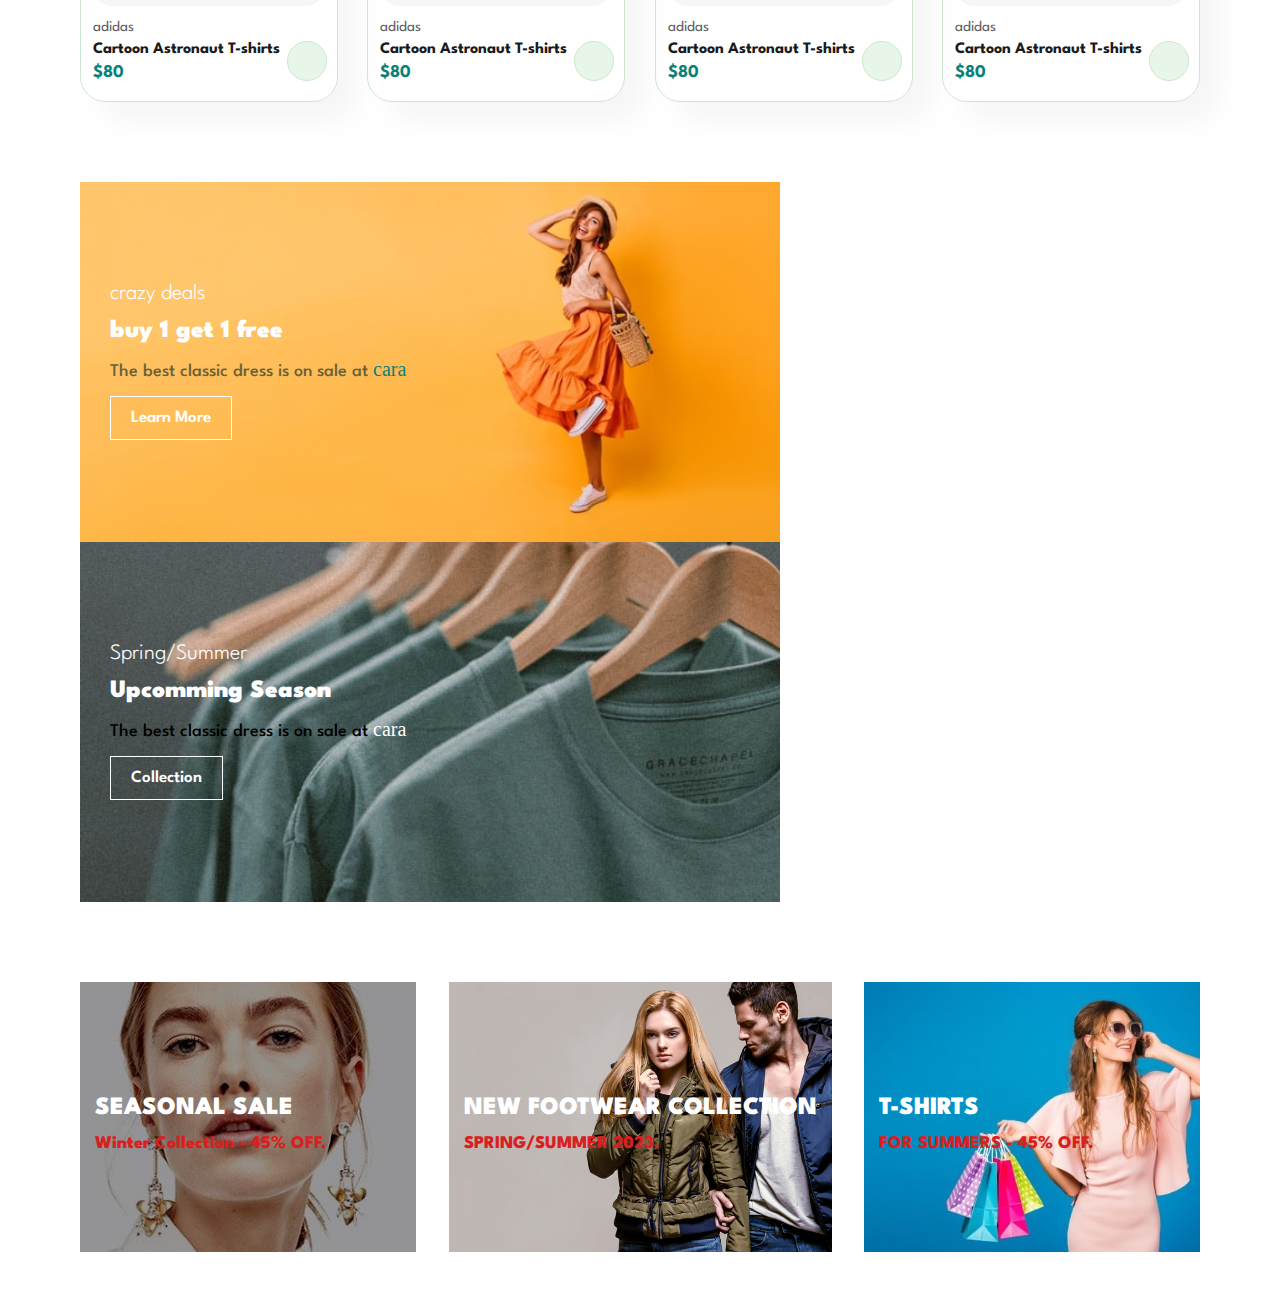
==== commit 280db8ae: "Some More Banners" ====
--- a/index.html
+++ b/index.html
@@ -355,6 +355,22 @@
         <button>Collection</button>
     </div>
 </section>
+<!-- Another Banner -->
+<section class="banner3">
+    <div class="banner-box"> 
+        <h2>SEASONAL SALE</h2>
+        <h3>Winter Collection - 45% OFF.</h3>
+    </div>
+    <div class="banner-box banner-box2"> 
+        <h2>NEW FOOTWEAR COLLECTION</h2>
+        <h3>SPRING/SUMMER 2023.</h3>
+    </div>
+    <div class="banner-box banner-box3"> 
+        <h2>T-SHIRTS</h2>
+        <h3>FOR SUMMERS - 45% OFF.</h3>
+    </div>
+</section>
+<!--  -->
     <!-- Script -->
     <script src="script.js"></script>
 </body>
--- a/style.css
+++ b/style.css
@@ -331,3 +331,40 @@
     outline: none;
     transition: 0.2s ease;
 }
+.banner3{
+ padding: 40px 80px;
+    display: flex;
+    justify-content: space-between;
+    flex-wrap: wrap;
+}
+
+.banner3 .banner-box{
+    display: flex;
+    align-items: flex-start;
+    justify-content: center;
+    flex-direction: column;
+    background-image: url(/img/banner/b7.jpg);
+    min-width: 30%;
+    height: 30vh;
+    background-size: cover;
+    background-position: center;
+    padding: 15px;
+
+}
+
+.banner-box h2{
+    color: white;
+    font-weight: 900;
+    font-size: 25px;
+}
+.banner3 .banner-box h3{
+    color: rgb(217, 32, 32);
+    font-weight: 800;
+    font-size: 18px;
+}
+.banner3 .banner-box2{
+    background-image: url(/img/banner/b4.jpg);
+}
+.banner3 .banner-box3{
+    background-image: url(/img/banner/b18.jpg);
+}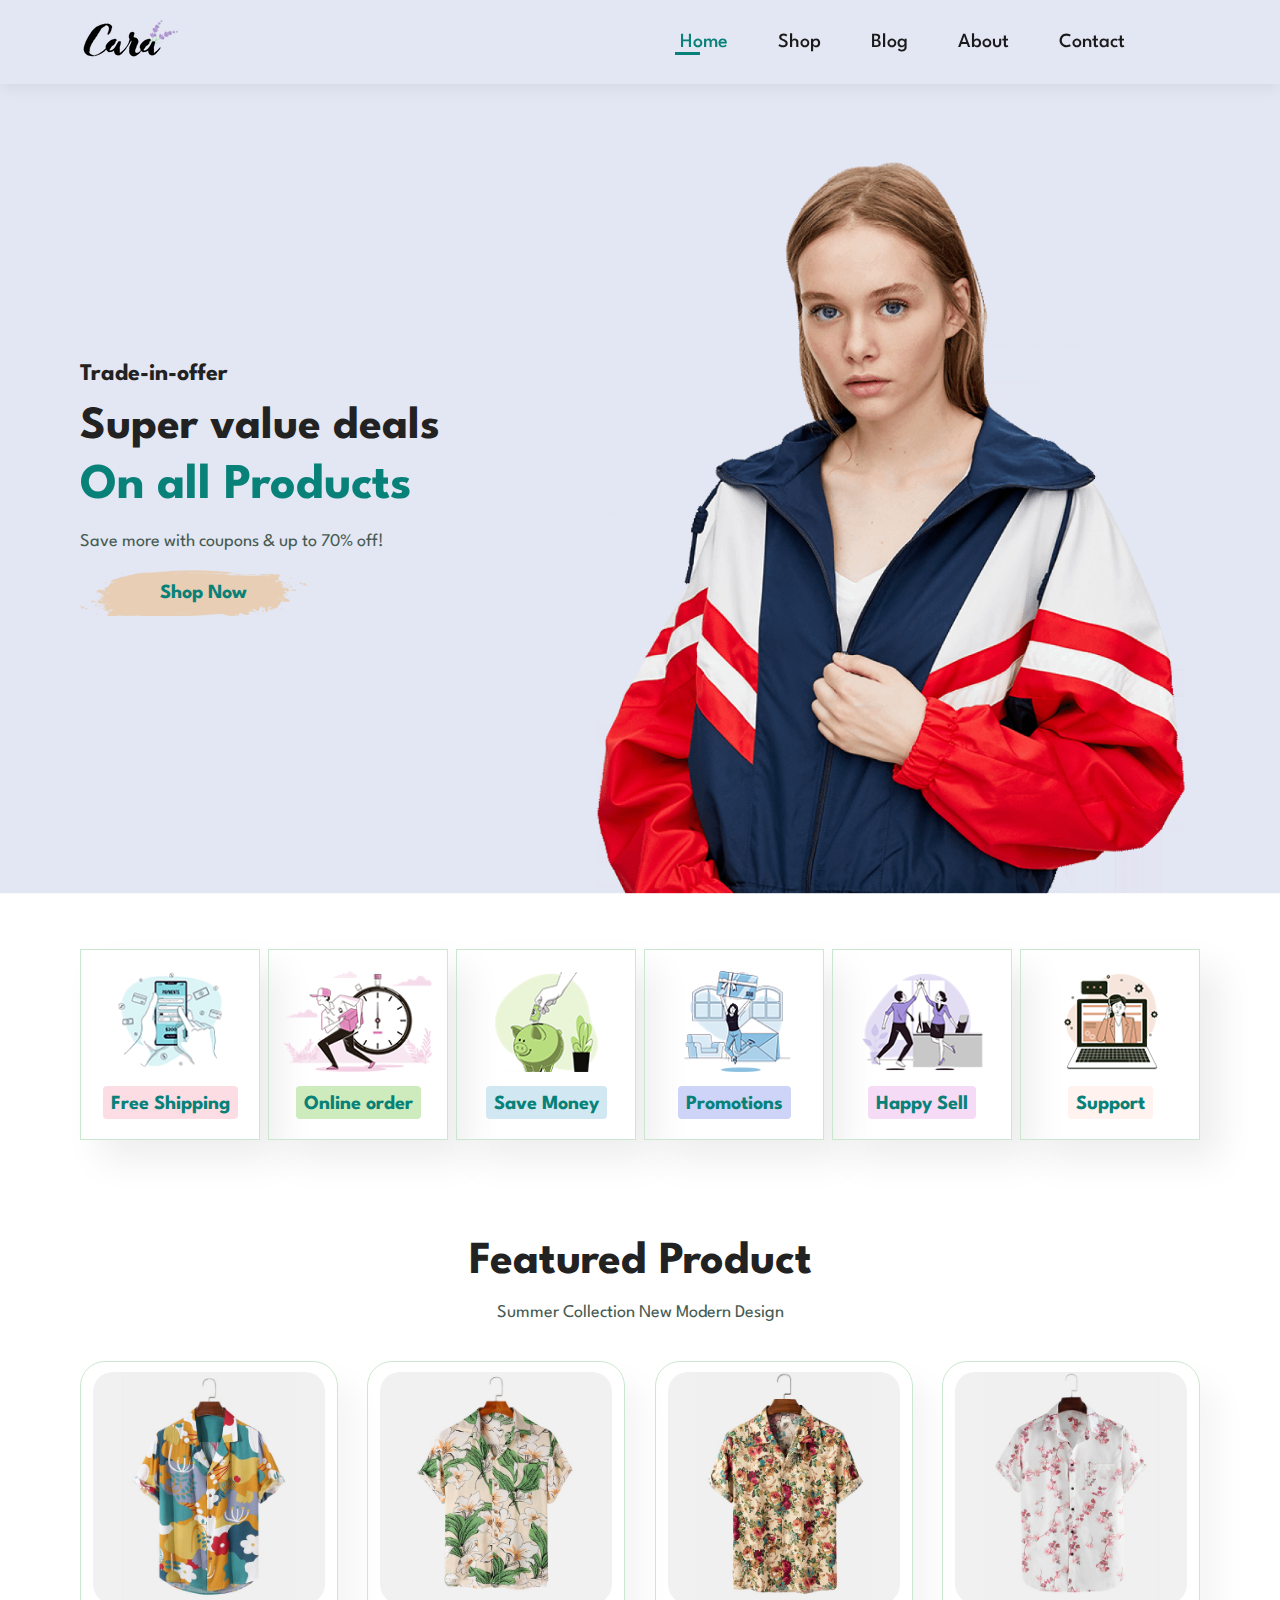
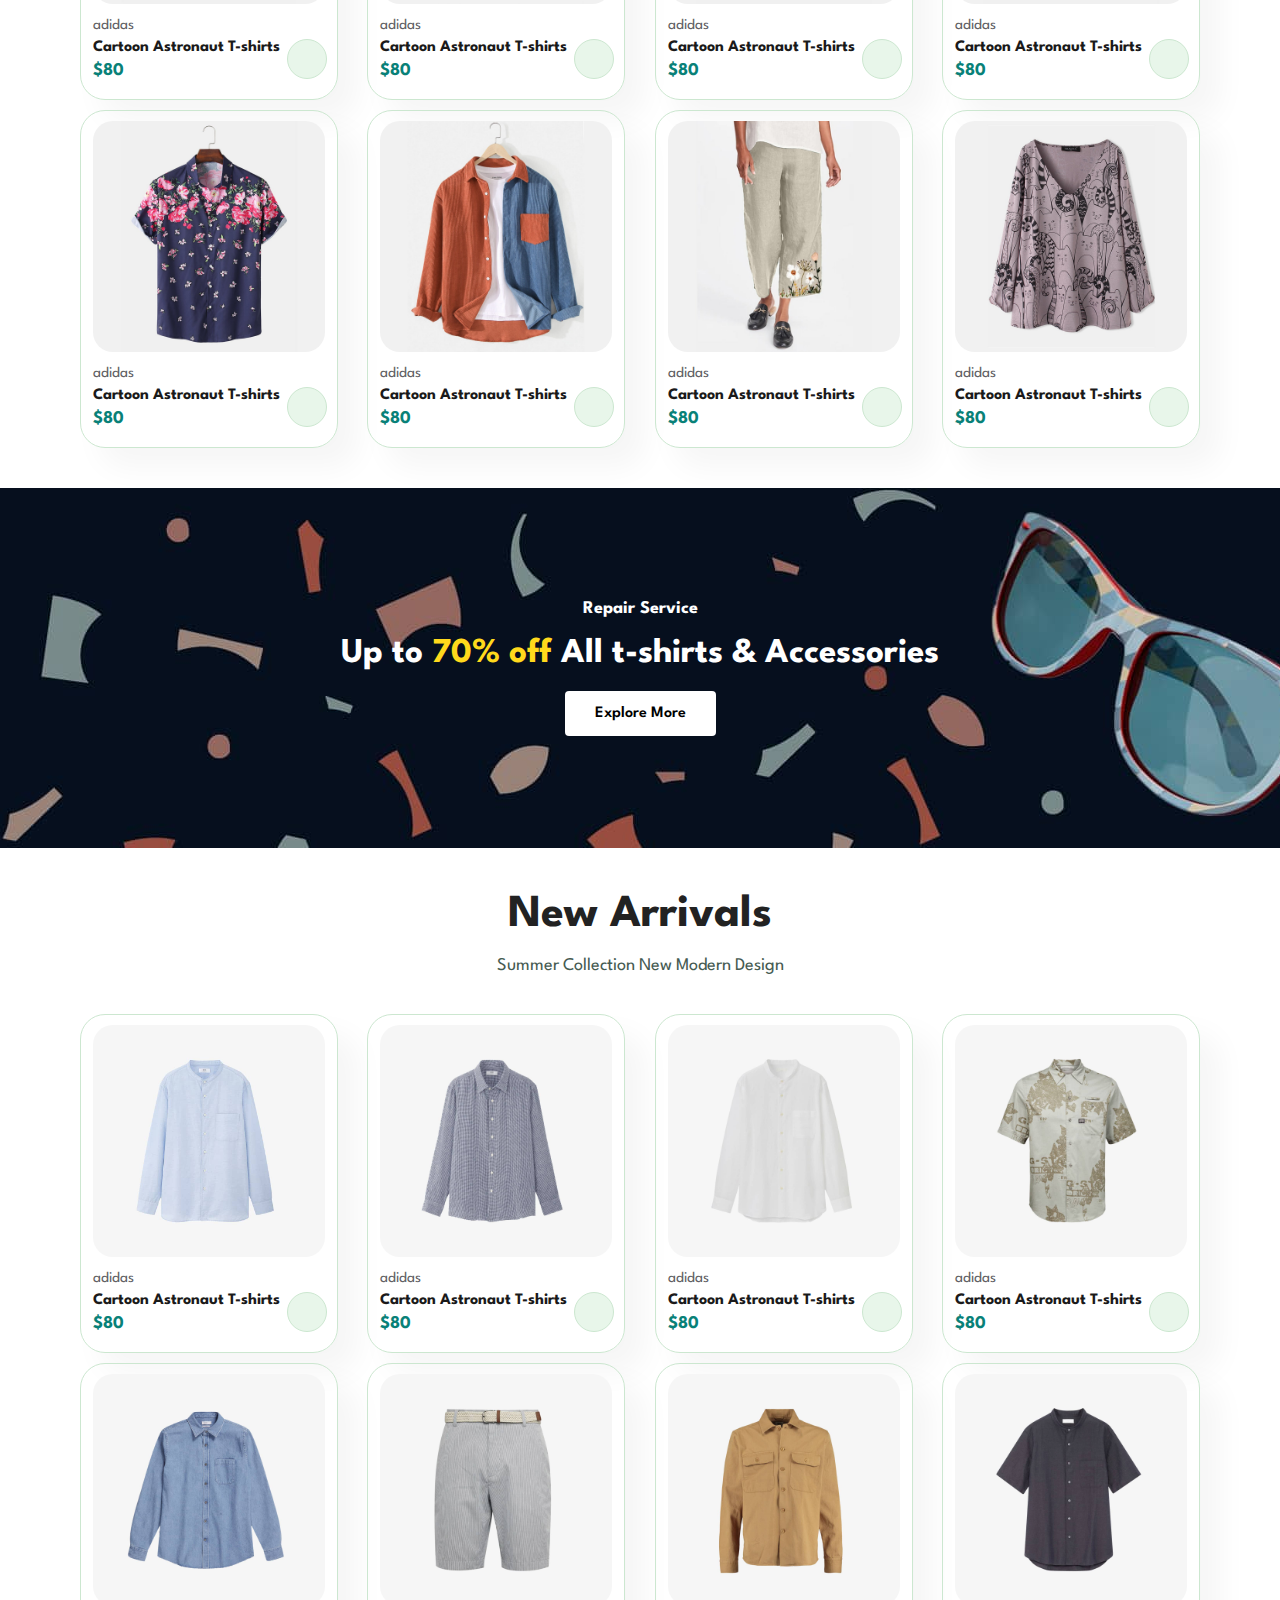
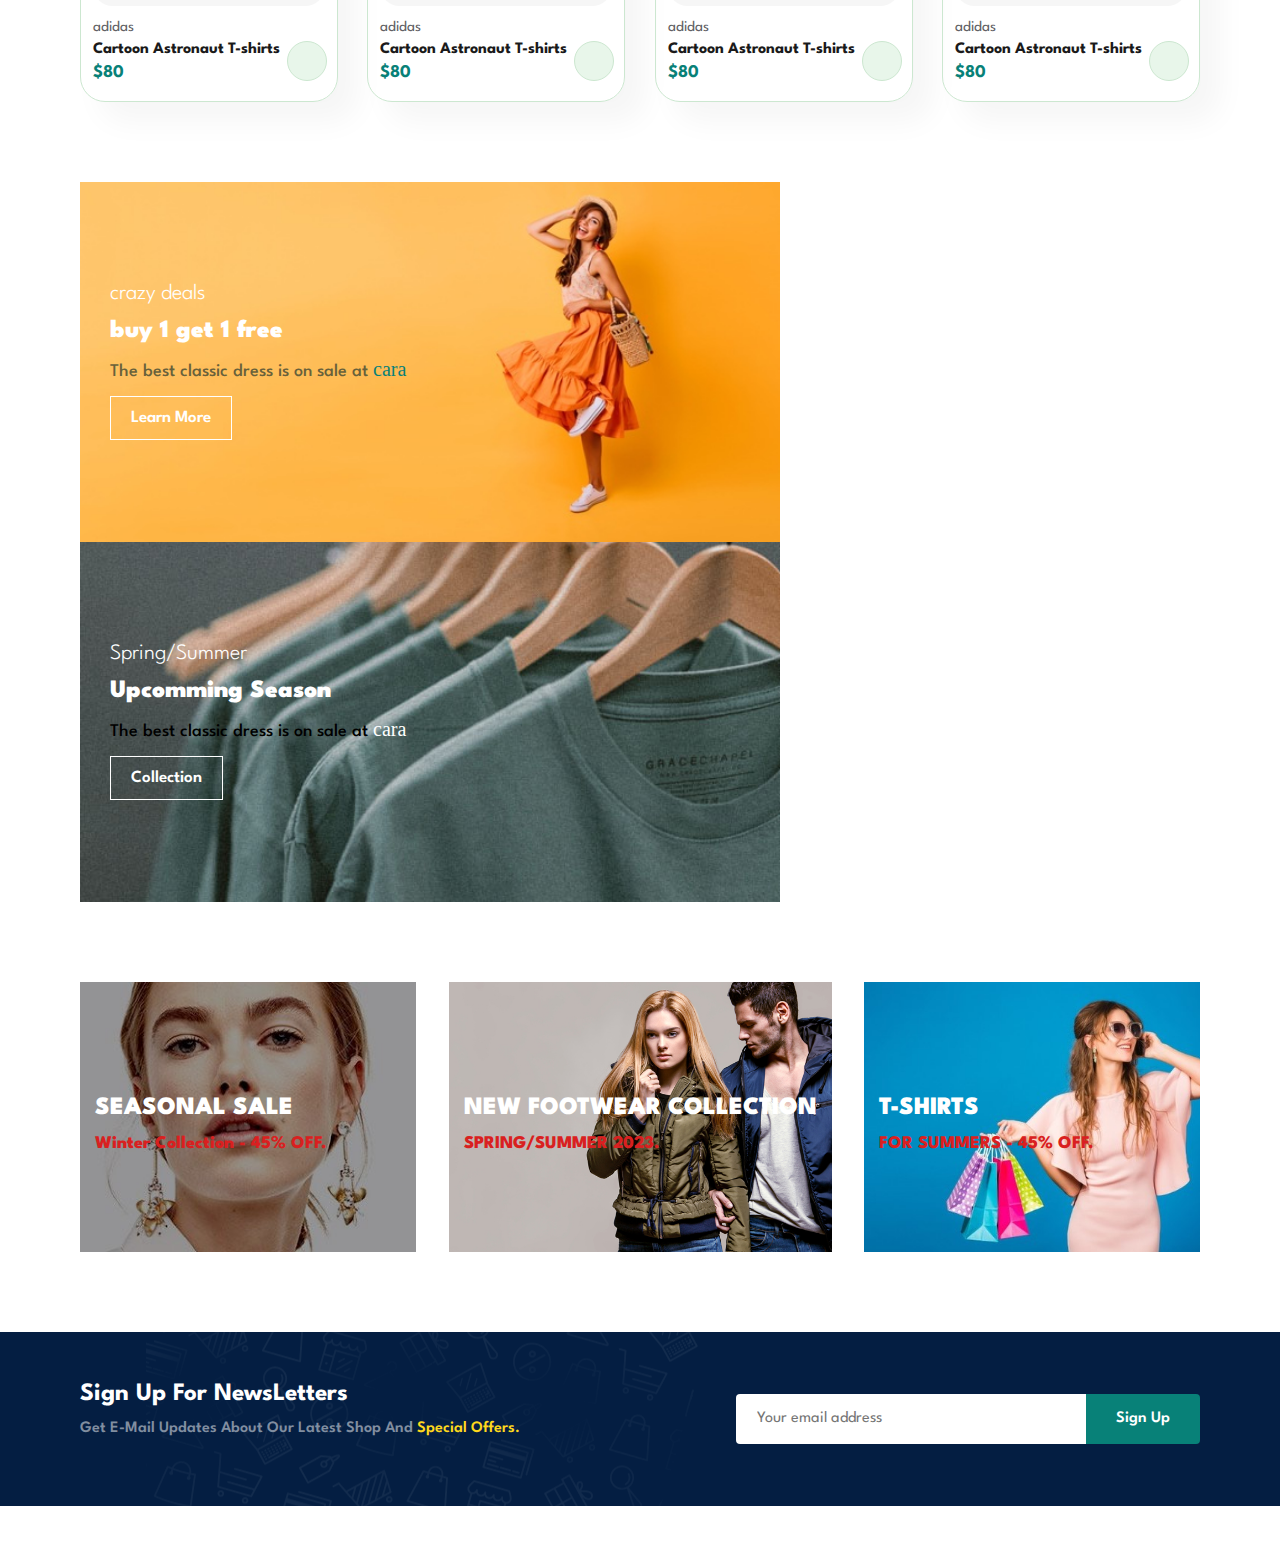
==== commit fa57a152: "Done with the newsletter section." ====
--- a/index.html
+++ b/index.html
@@ -370,7 +370,17 @@
         <h3>FOR SUMMERS - 45% OFF.</h3>
     </div>
 </section>
-<!--  -->
+<!-- News Letter -->
+<section class="newsletter">
+    <div class="text">
+        <h4>Sign Up For NewsLetters</h4>
+        <p>Get E-mail updates about our latest shop and <span>special offers.</span></p>
+    </div>
+    <div class="signup">
+        <input type="text" name="" id="" placeholder="Your email address">
+        <button class="simple">Sign Up</button>
+    </div>
+</section>
     <!-- Script -->
     <script src="script.js"></script>
 </body>
--- a/style.css
+++ b/style.css
@@ -331,11 +331,13 @@
     outline: none;
     transition: 0.2s ease;
 }
+/* Third banner */
 .banner3{
  padding: 40px 80px;
     display: flex;
     justify-content: space-between;
     flex-wrap: wrap;
+    gap: 10px;
 }
 
 .banner3 .banner-box{
@@ -367,4 +369,57 @@
 }
 .banner3 .banner-box3{
     background-image: url(/img/banner/b18.jpg);
+}
+/* News-letter */
+.newsletter{
+    display: flex;
+    align-items: center;
+    justify-content: space-between;
+    flex-wrap: wrap;
+    /* padding: 40px 80px; */
+    background-image: url("img/banner/b14.png");
+    background-repeat: no-repeat;
+    background-position: 20% 30%;
+    background-color: #041e42;
+    padding: 50px 80px;
+    margin: 40px 0;
+}
+.newsletter h4{
+    font-size: 25px;
+    font-weight: 700;
+    color: white;
+}
+.newsletter p{
+    font-size: 16px;
+    font-weight: 600;
+    color: #818ea0; 
+    text-transform: capitalize;  
+}
+.newsletter p span{
+    color: #ffd91c;
+    text-transform: capitalize;
+}
+.newsletter .signup{
+    display: flex;
+
+}
+.newsletter input{
+    height: 3.125rem;
+    padding: 0 1.25rem;
+    font-size: 16px;
+    text-align: start;
+    min-width:350px ;
+    width: 100%;
+    border: 1px solid transparent;
+    border-radius: 4px;
+    outline: none;
+    border-top-right-radius: 0;
+    border-bottom-right-radius:0 ;
+}
+.newsletter button{
+   background-color: #088178;
+   color: white;
+   white-space:nowrap;
+   border-top-left-radius: 0;
+   border-bottom-left-radius:0 ;
 }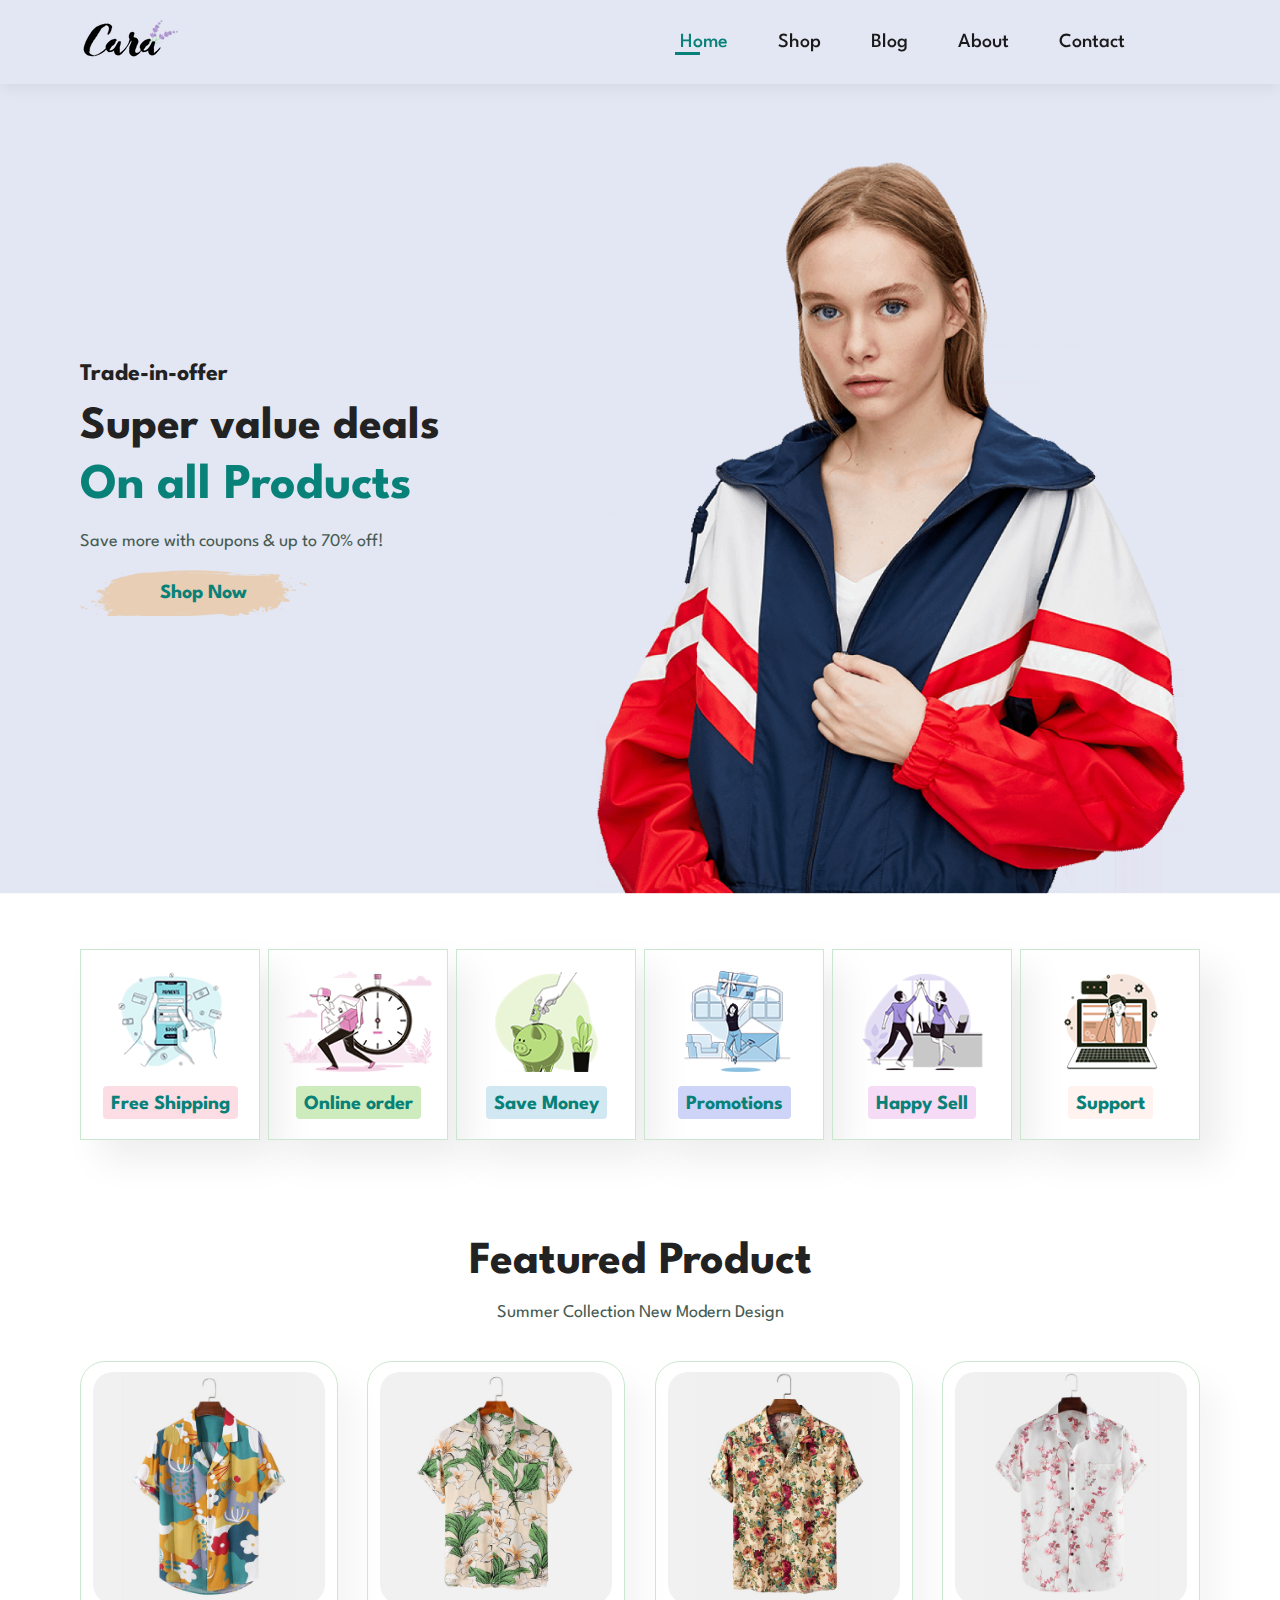
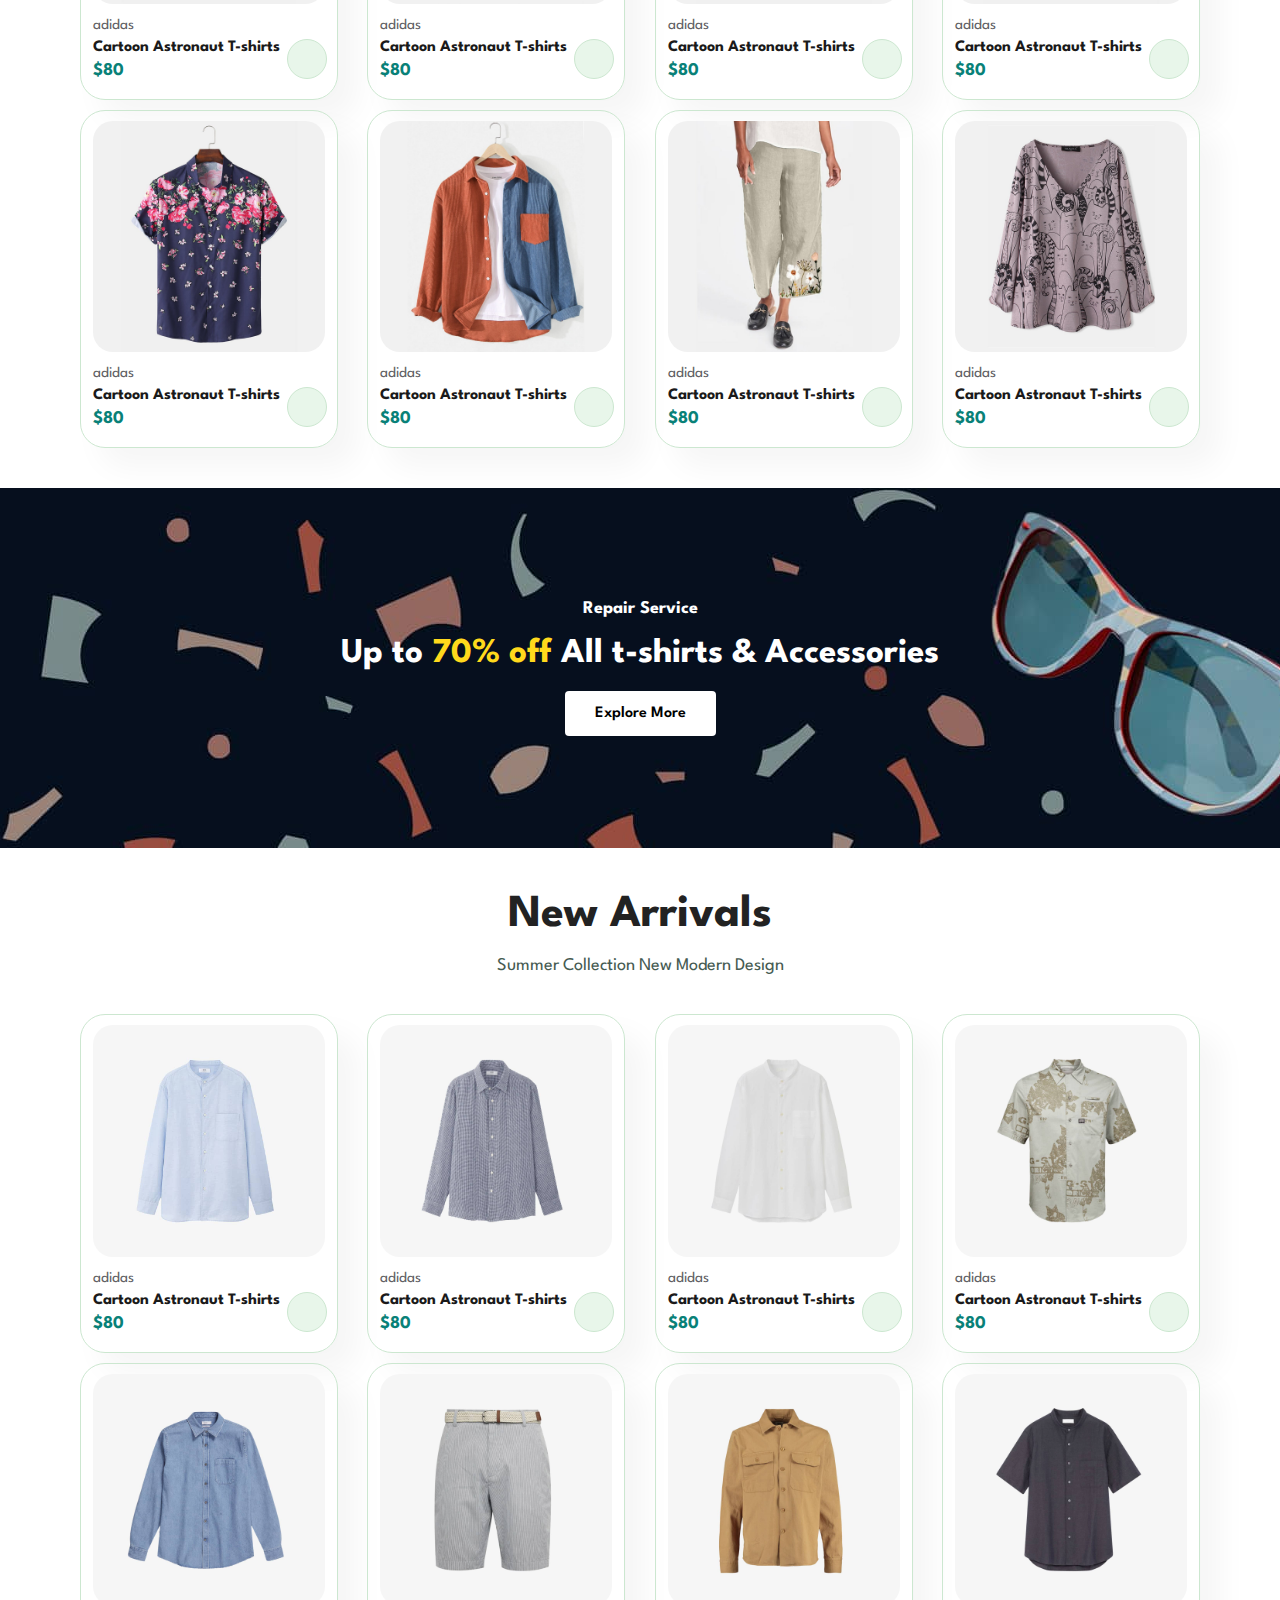
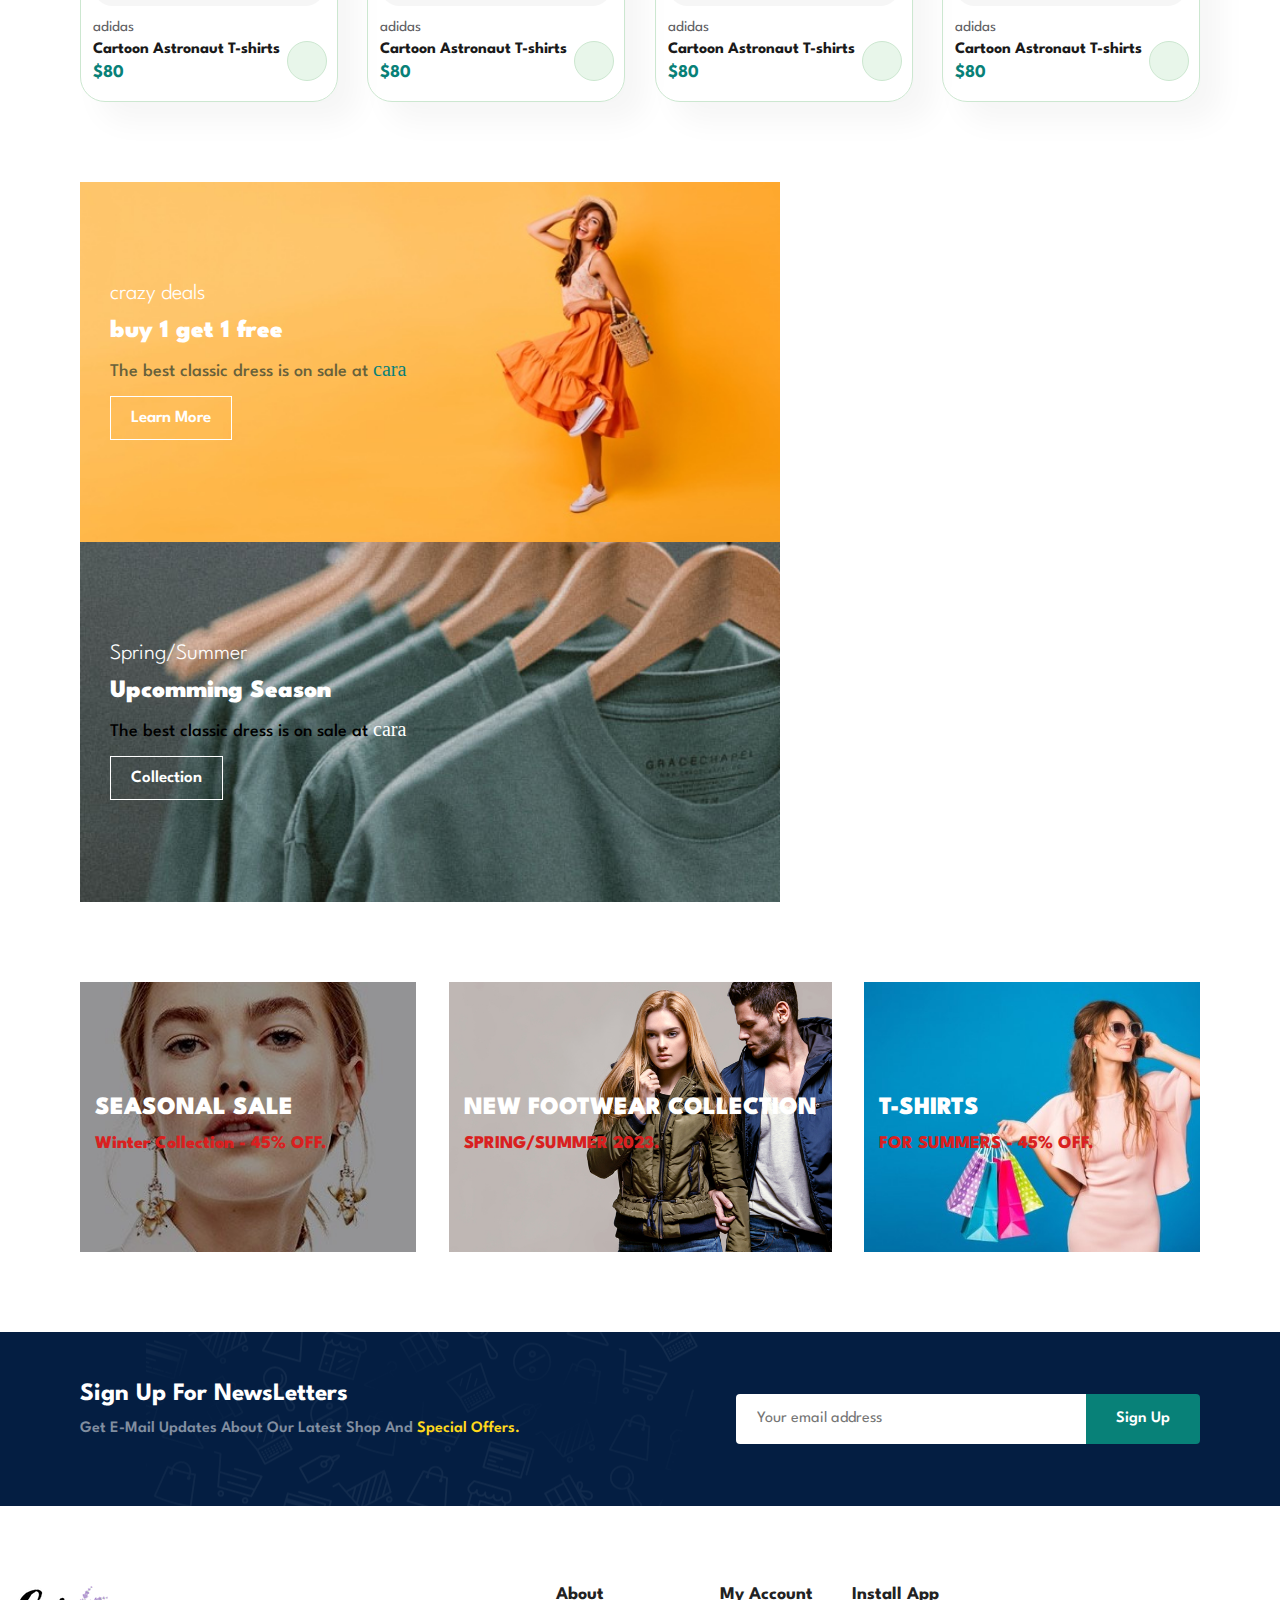
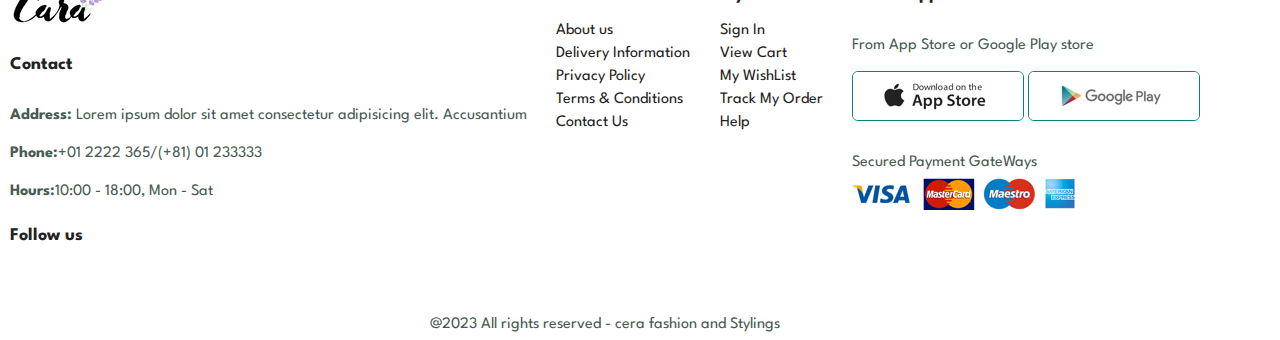
==== commit 508b8e8c: "Added footer section.Done with the styling the website for computers" ====
--- a/index.html
+++ b/index.html
@@ -381,6 +381,58 @@
         <button class="simple">Sign Up</button>
     </div>
 </section>
+<!-- Footer -->
+<footer>
+    <div class="col">
+        <img src="img/logo.png" alt="" class="logo">
+        <h4>Contact</h4>
+        <p><strong>Address:</strong> Lorem ipsum dolor sit amet consectetur adipisicing elit. Accusantium</p>
+        <p><strong>Phone:</strong>+01 2222 365/(+81) 01 233333</p>
+        <p><strong>Hours:</strong>10:00 - 18:00, Mon - Sat</p>
+        <div class="follow">
+            <h4>Follow us</h4>
+            <div class="icon">
+                <i class="fab fa-facebook"></i>
+                <i class="fab fa-twitter"></i>
+                <i class="fab fa-instagram"></i>
+                <i class="fab fa-pinterest"></i>
+                <i class="fab fa-youtube"></i>
+            </div>
+        </div>
+    </div>
+    <div class="col">
+        <h4>About</h4>
+        <a href="#">About us</a>
+        <a href="#">Delivery Information</a>
+        <a href="#">Privacy Policy</a>
+        <a href="#">Terms & Conditions</a>
+        <a href="#">Contact Us</a>
+    </div>
+
+    <div class="col">
+        <h4>My Account</h4>
+        <a href="#">Sign In</a>
+        <a href="#">View Cart</a>
+        <a href="#">My WishList</a>
+        <a href="#">Track My Order</a>
+        <a href="#">Help</a>
+    </div>
+    <div class="col install">
+        <h4>Install App</h4>
+        <p>From App Store or Google Play store</p>
+        <div class="row">
+            <img src="img/pay/app.jpg" alt="">
+            <img src="img/pay/play.jpg" alt="">
+        </div>
+        <p>Secured Payment GateWays</p>
+        <img src="img/pay/pay.png" alt="">
+    </div>
+    
+    <div class="copyright">
+        <p>@2023 All rights reserved - <span>cera</span> fashion and Stylings</p>
+    </div>
+</footer>
+
     <!-- Script -->
     <script src="script.js"></script>
 </body>
--- a/style.css
+++ b/style.css
@@ -422,4 +422,65 @@
    white-space:nowrap;
    border-top-left-radius: 0;
    border-bottom-left-radius:0 ;
-}+}
+/* Footer Section */
+footer{
+    padding: 40px 80px 0px 10px;
+    display: flex;
+    flex-wrap: wrap;
+    justify-content: space-between;
+    
+}
+footer .col{
+    display: flex;
+    flex-direction: column;
+    align-items: flex-start;
+    margin-bottom: 20px;
+}
+footer .logo{
+    margin-bottom: 30px;
+}
+footer h4{
+    font-size: 18px;
+    padding-bottom: 20px;
+}
+footer p{
+    font-size: 16px;
+    margin-bottom: 8px;
+}
+footer a{
+    font-size: 16px;
+    text-decoration: none;
+    margin-bottom: 8px;
+    color: #222;
+    transition: 0.3s ease;
+}
+footer .follow{
+    margin-top: 20px;
+
+}
+footer .follow i{
+   color: #465b53;
+   cursor: pointer;
+   margin: 2px;
+   font-size: 20px;
+   transition: 0.5s ease;
+}
+footer .follow i:hover{
+    color: #000;
+}
+footer .install .row img{
+    border: 1px solid #088178;
+    border-radius: 6px;
+    margin: 10px 0px 15px 0;
+    cursor: pointer;
+}
+
+footer a:hover{
+    color: #088178;
+}
+footer .copyright{
+    text-align: center;
+    width: 100%;
+}
+ 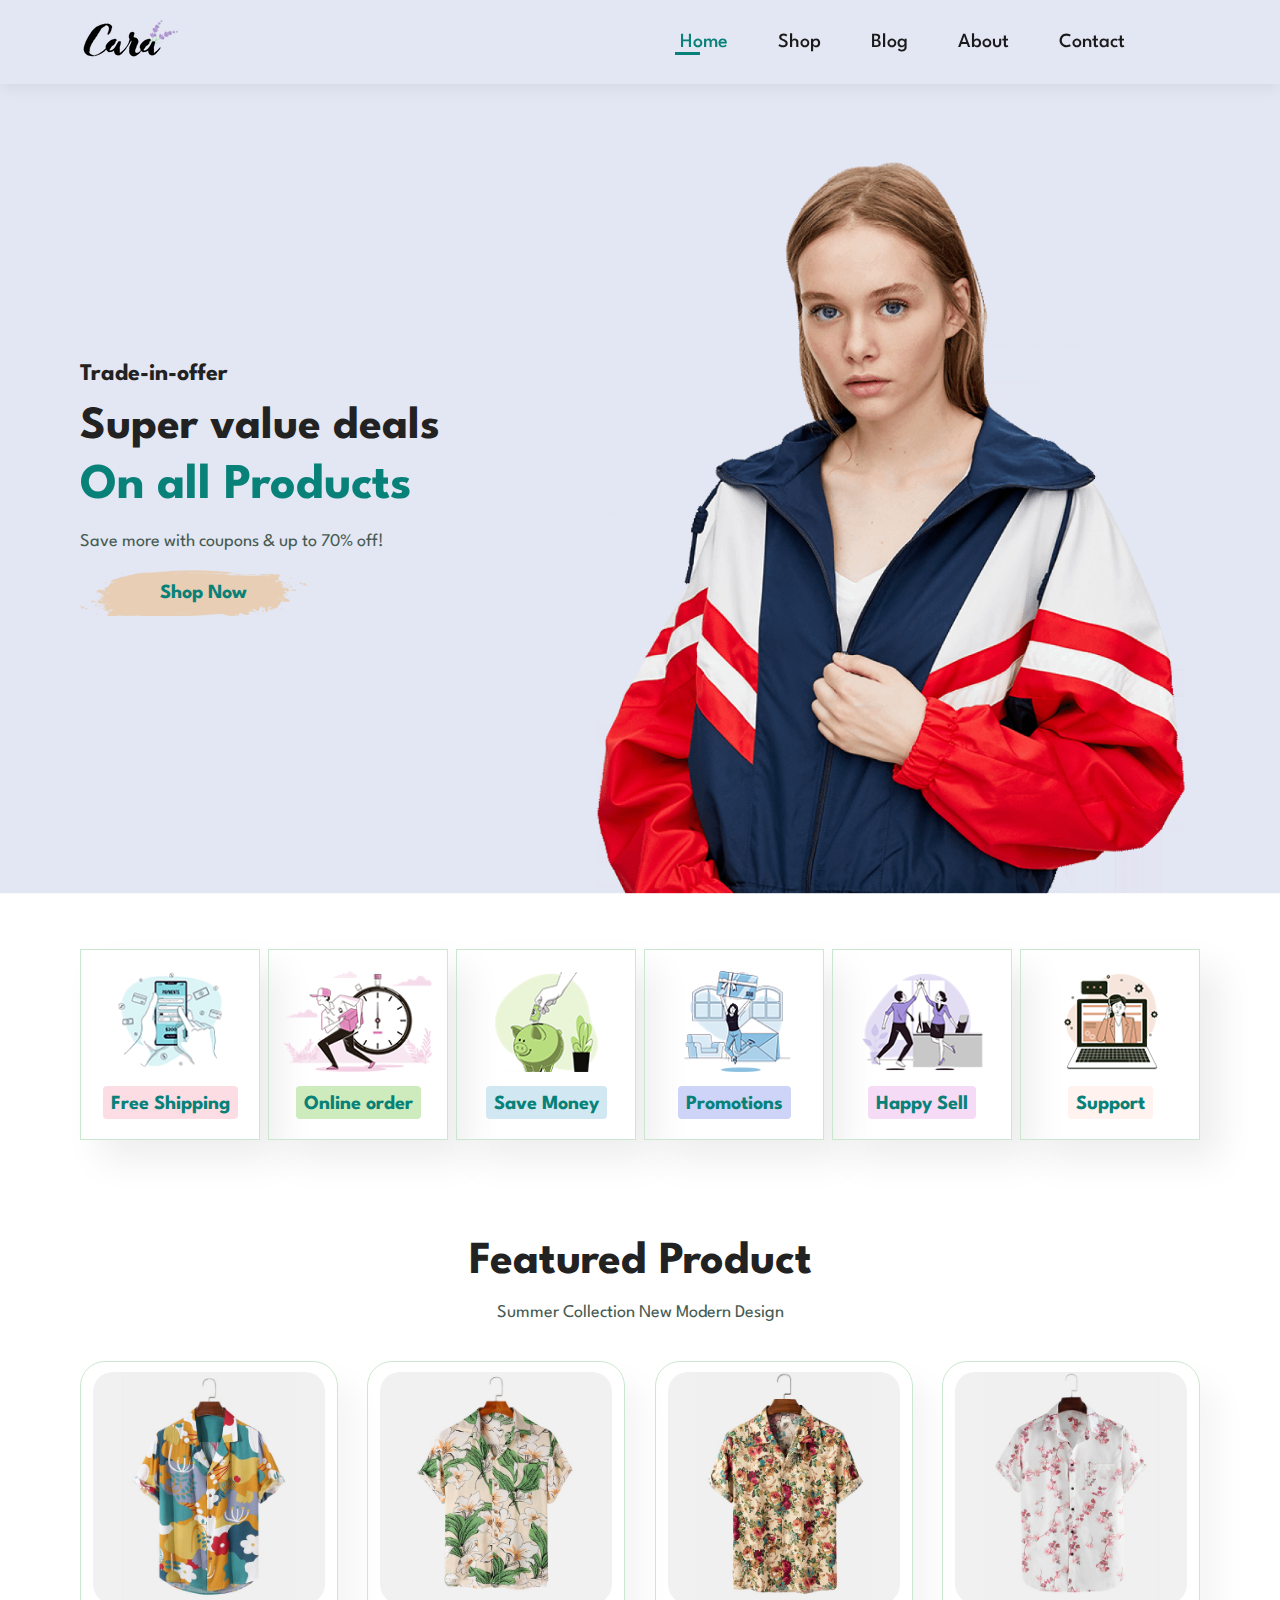
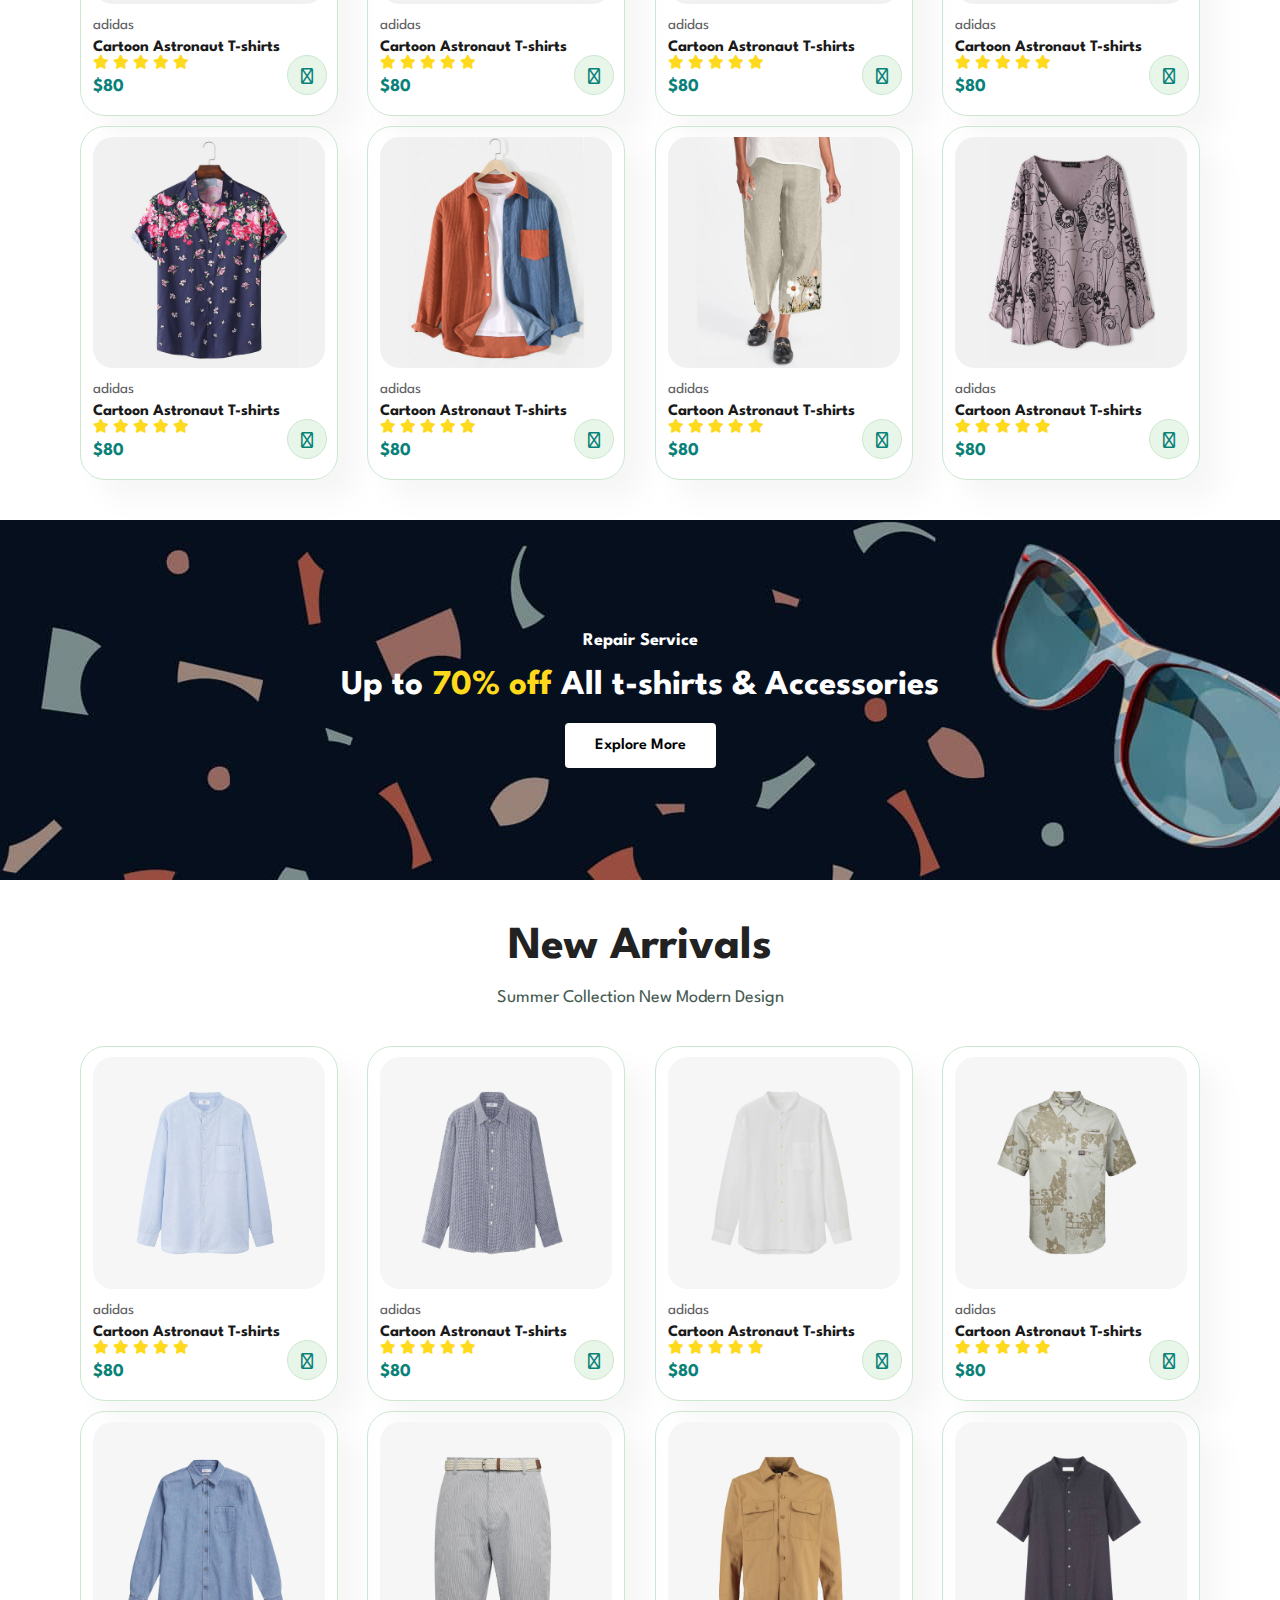
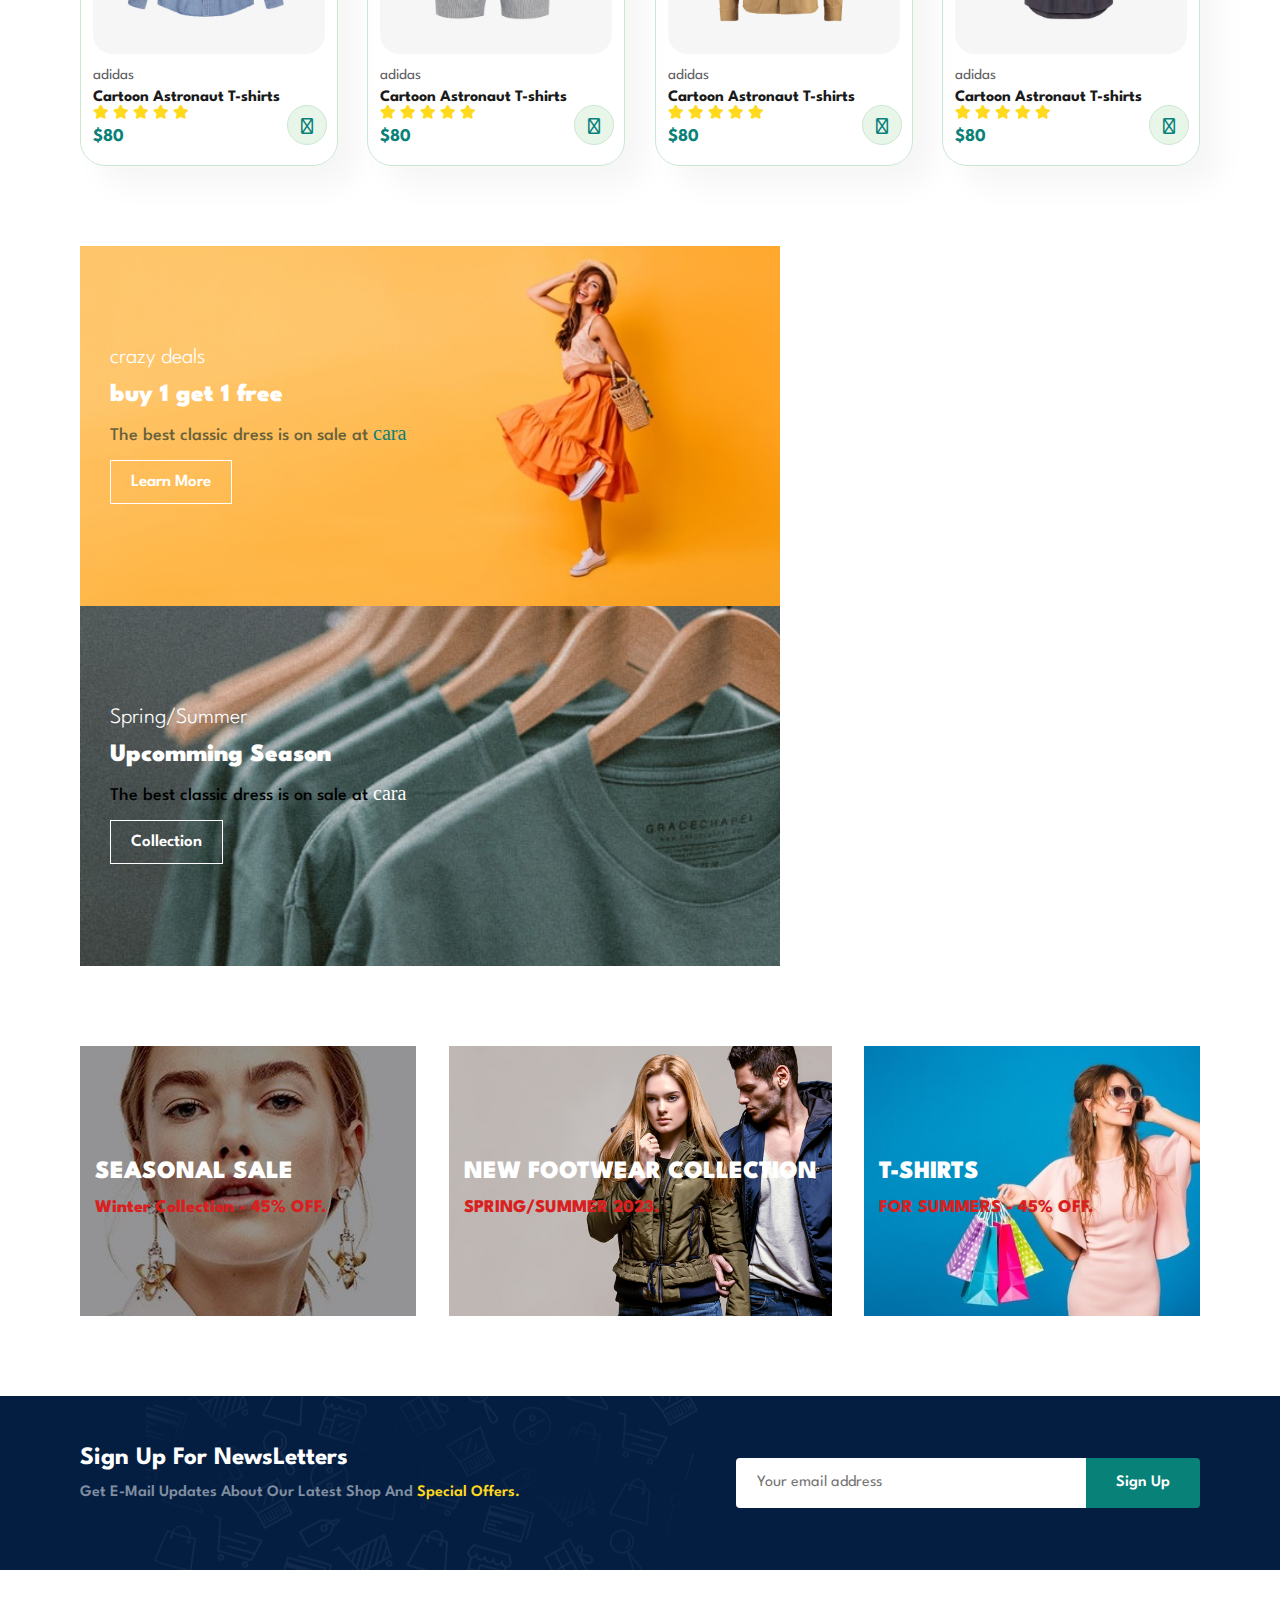
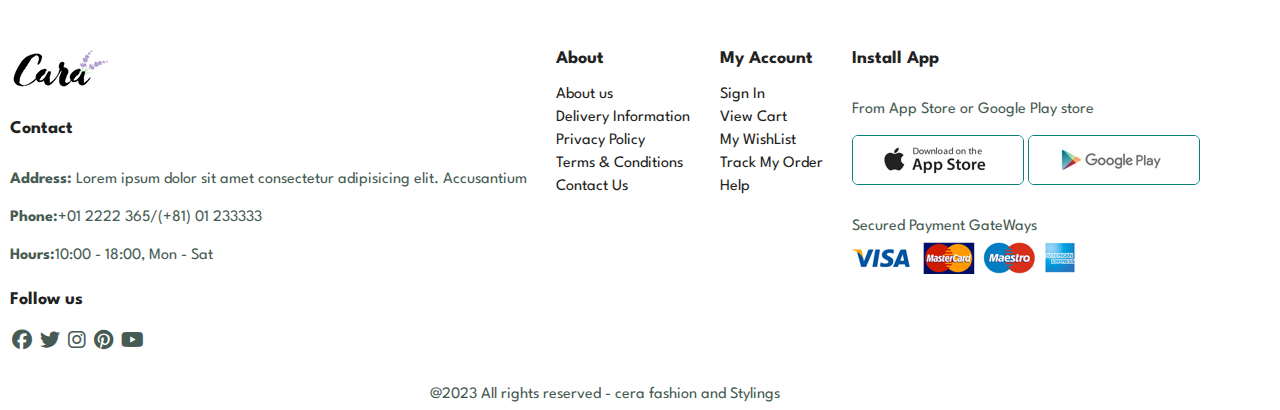
==== commit 3bb320bb: "Added Resposvie Styling for Tabs and Mobiles" ====
--- a/index.html
+++ b/index.html
@@ -8,7 +8,7 @@
     <!-- CSS -->
     <link rel="stylesheet" href="style.css">
     <!-- Fontawesome -->
-    <link rel="stylesheet" href="https://cdnjs.cloudflare.com/ajax/libs/font-awesome/6.4.0/css/all.min.css" integrity="sha512-iecdLmaskl7CVkqkXNQ/ZH/XLlvWZOJyj7Yy7tcenmpD1ypASozpmT/E0iPtmFIB46ZmdtAc9eNBvH0H/ZpiBw==" crossorigin="anonymous" referrerpolicy="no-referrer" />
+    <link rel="stylesheet" href="https://cdnjs.cloudflare.com/ajax/libs/font-awesome/6.4.0/css/all.min.css" />
 </head>
 <body>
     <!-- Header Section-->
@@ -16,16 +16,21 @@
         <a href="#"><img src="/img/logo.png"
             class="logo" alt=""></a>
 
-            <div class="nav"></div>
+            
             <ul id="navbar">
-                <li></li>
                 <li><a class="active" href="index.html">Home</a></li>
                 <li><a href="shop.html">Shop</a></li>
                 <li><a href="blog.html">Blog</a></li>
                 <li><a href="about.html">About</a></li>
                 <li><a href="contact.html">Contact</a></li>
-                <li><a href="cart.html"><i class="fa-light fa-cart-shopping"></i></a></li>
+                <li><a href="cart.html"><i class="fa-thin fa-bag-shopping"></i></a></li>
+                <a href="#" class="close"><i class="far fa-times"></i></a>
             </ul>
+        
+            <div class="tab">
+                <a href="cart.html"><i class="fa-light fa-cart-shopping"></i></a>
+                <i class="fas fa-outdent" id="bar"></i>
+            </div>
     </section>
 
     <!-- Hero Section -->
--- a/style.css
+++ b/style.css
@@ -90,6 +90,12 @@
     position: absolute;
     bottom: -4px;
     left: 20px;
+}
+.tab{
+    display: none;
+}
+#navbar .close{
+    display: none;
 }
 /* hero section */
 #hero{
@@ -483,4 +489,204 @@
     text-align: center;
     width: 100%;
 }
+
+/* Media Queries for tabs */
+@media (max-width:820px) {
+    /* Navigation bar */
+    #navbar{
+    display: flex;
+    flex-direction: column;
+    align-items: flex-start;
+    justify-content: flex-start;
+    position: fixed;
+    right: -300px;
+    top: 0;
+    height: 100vh;
+    width: 300px;
+    background-color: #e3e6f3;
+    box-shadow: 0 40px 60px rgba(0,0,0, 0.1);
+    padding: 80px 0px 0px 10px;
+    transition: 0.3s ease;
+}
+#navbar li{
+    margin-bottom: 25px;
+}
+#navbar.active{
+    
+    right: 0;
+    cursor: pointer;
+}
+#navbar .close{
+    display: flex;
+    position:absolute;
+    top: 30px;
+    left: 30px;
+    color: #222;
+    font-size: 24px;
+    cursor: pointer;
+}
+.tab{
+    display: flex;
+    align-items: center;
+}
+.tab i{
+    color: #1a1a1a;
+    font-size: 24px;
+    margin-left: 10px;
+}
+/* Hero Section */
+#hero {
+    height: 70vh;
+    background-position: top 30% right 30%;
+    padding: 0px 80px;
+}
+#features {
+    justify-content: center;
+    
+}
+#features .fe-box {
+   
+    margin: 15px 15px;
+    padding: 40px 40px;
+}
+/* Product 1 */
+.product1 .pro-container {
+    
+    justify-content: center;
+    
+    gap: 30px;
+}
+/* Banner */
+.banner {
+
+    height: 25vh;
+    
+}
+/* sm banners */
+.sm-banners{
+    padding: 20px 40px;
+}
+.sm-banners .banner-box {
+    min-width: 100%;
+    height: 30vh;
+    padding: 40px;
+    justify-content: center;
+}
+/* Banner 3 */
+.banner3 {
+    padding: 0px 40px;
+}
+.banner3 .banner-box {
+    width: 28%;
+    
+}
+.newsletter{
+    justify-content: center;
+    text-align: center;
+}
+}
+
+/* Media Query for mobile */
+@media (max-width:480px){
+    body{
+        width: 100%;
+    }
+    #header{
+        padding: 10px 20px;
+       
+    }
+    #navbar{
+        width: 200px;
+    }
+    #hero{
+        padding: 0px 20px;
+        background-position: 50%;
+    }
+    h2 {
+        font-size: 32px;
+        
+    }
+    h1{
+        font-size: 38px;
+    }
+    #features {
+        padding: 20px;
+        justify-content: space-between;
+        text-align: center;
+    }
+    #features .fe-box {
+        width: 150px;
+        margin: 0 0 15px 0px;
+        
+    }
+
+    #features .fe-box h6 {
+        font-size: 16px;
+        padding: 7px 6px 6px 6px;
+    
+    }
+    .product1{
+        padding: 20px;
+    }
+    .product1 .prods {
+        width: 100%;
+
+    }
+    .banner {
+        height: 40vh;
+        padding: 10px;
+        text-align: center;
+    }
+    .sm-banners {
+        padding: 20px;
+        gap: 10px;
+    }
+    .sm-banners .banner-box {
+        min-width: 100%;
+        height: 25vh;
+    }
+    .banner3 {
+        padding:20px;
+    }
+    .banner3 .banner-box {
+        width: 100%;
+        height: 20vh;
+    }
+    .banner-box h2 {
+        
+        font-size: 20px;
+    }
+    .banner3 .banner-box h3 {
+      
+        font-size: 15px;
+    }
+    .newsletter {
+
+        margin: 20px 0;
+        padding: 40px 60px;
+    }
+    .newsletter h4 {
+        font-size: 20px;   
+    }
+    .newsletter p {
+        font-size: 14px;
+        font-weight: 500;  
+    }
+    .newsletter input {
+        height: 2rem;
+        padding: 0 1.25rem;
+        font-size: 14px;
+        text-align: start;
+        min-width: 200px;
+        width: 50%;
+       
+    }
+    .newsletter button.simple{
+        height: 2rem;
+        padding: 0 1.25rem;
+        font-size: 12px;
+        width: 30%;
+    }
+    
+}
  